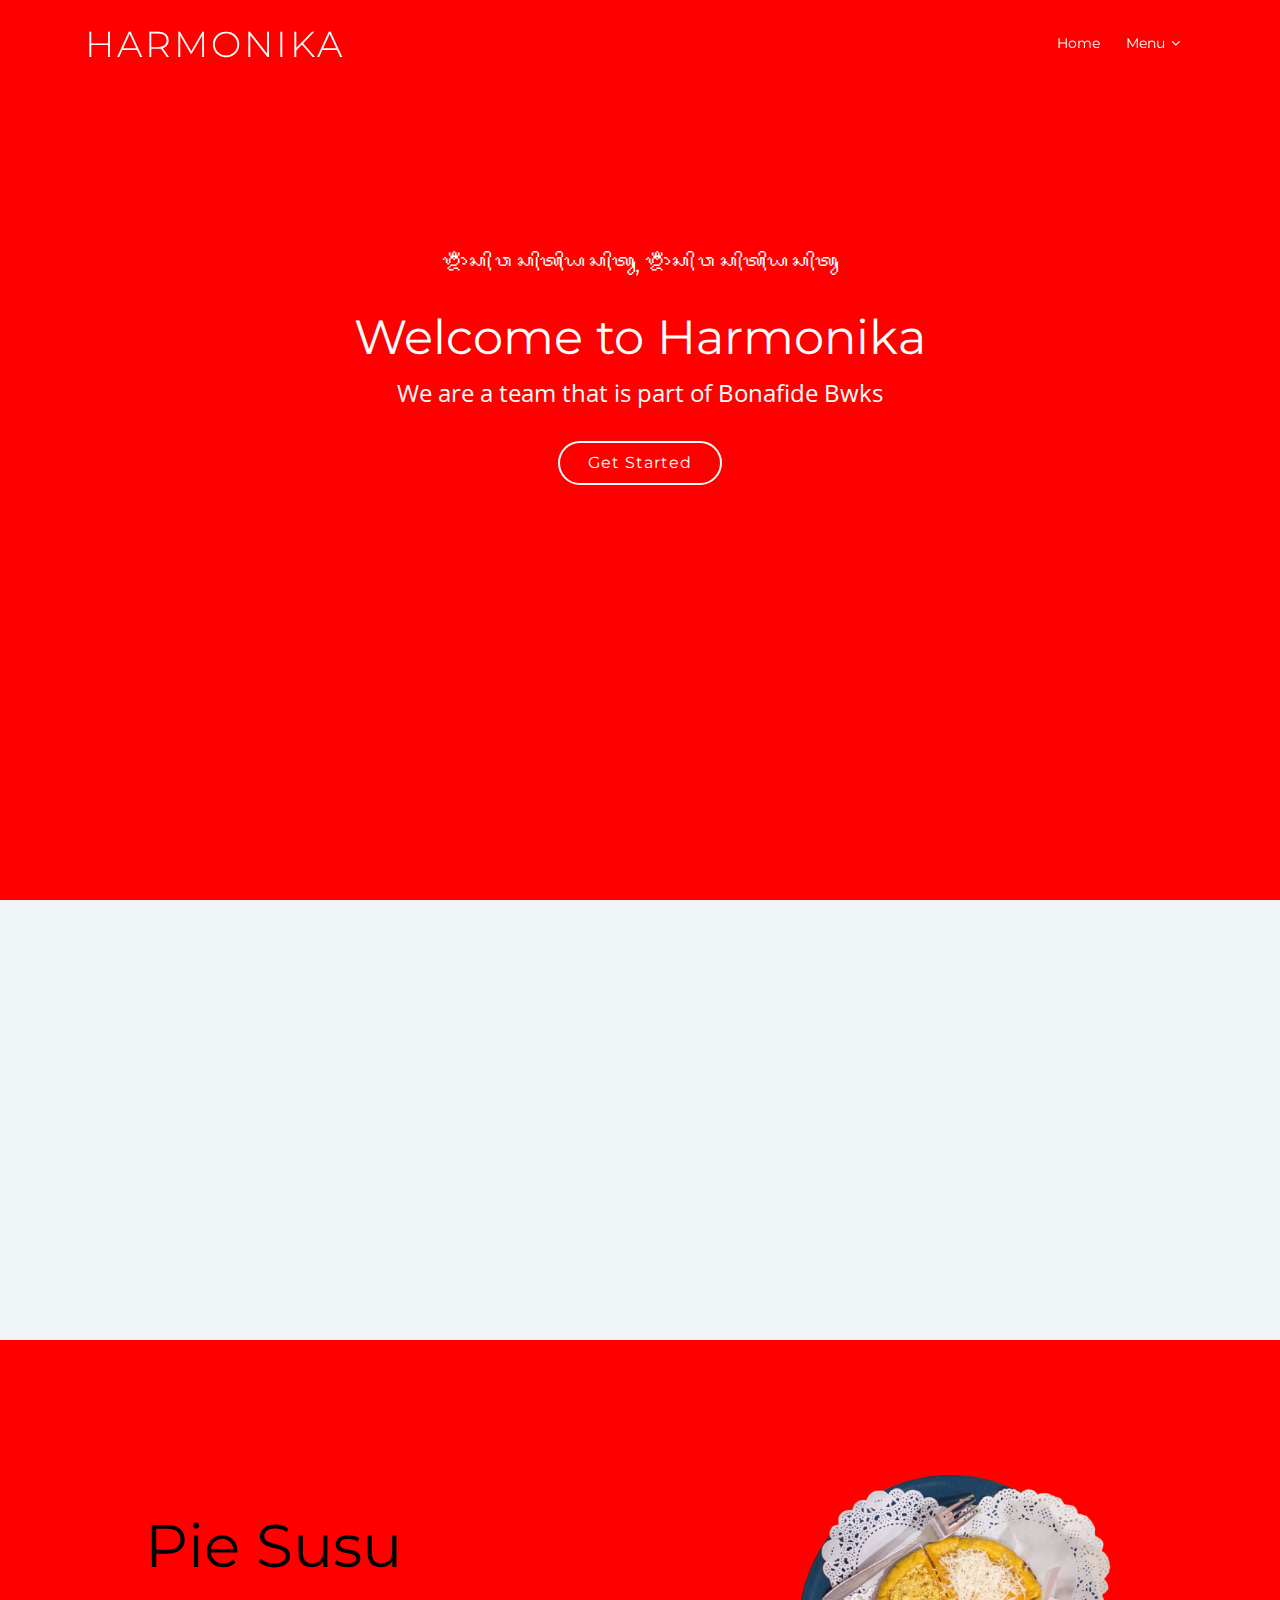
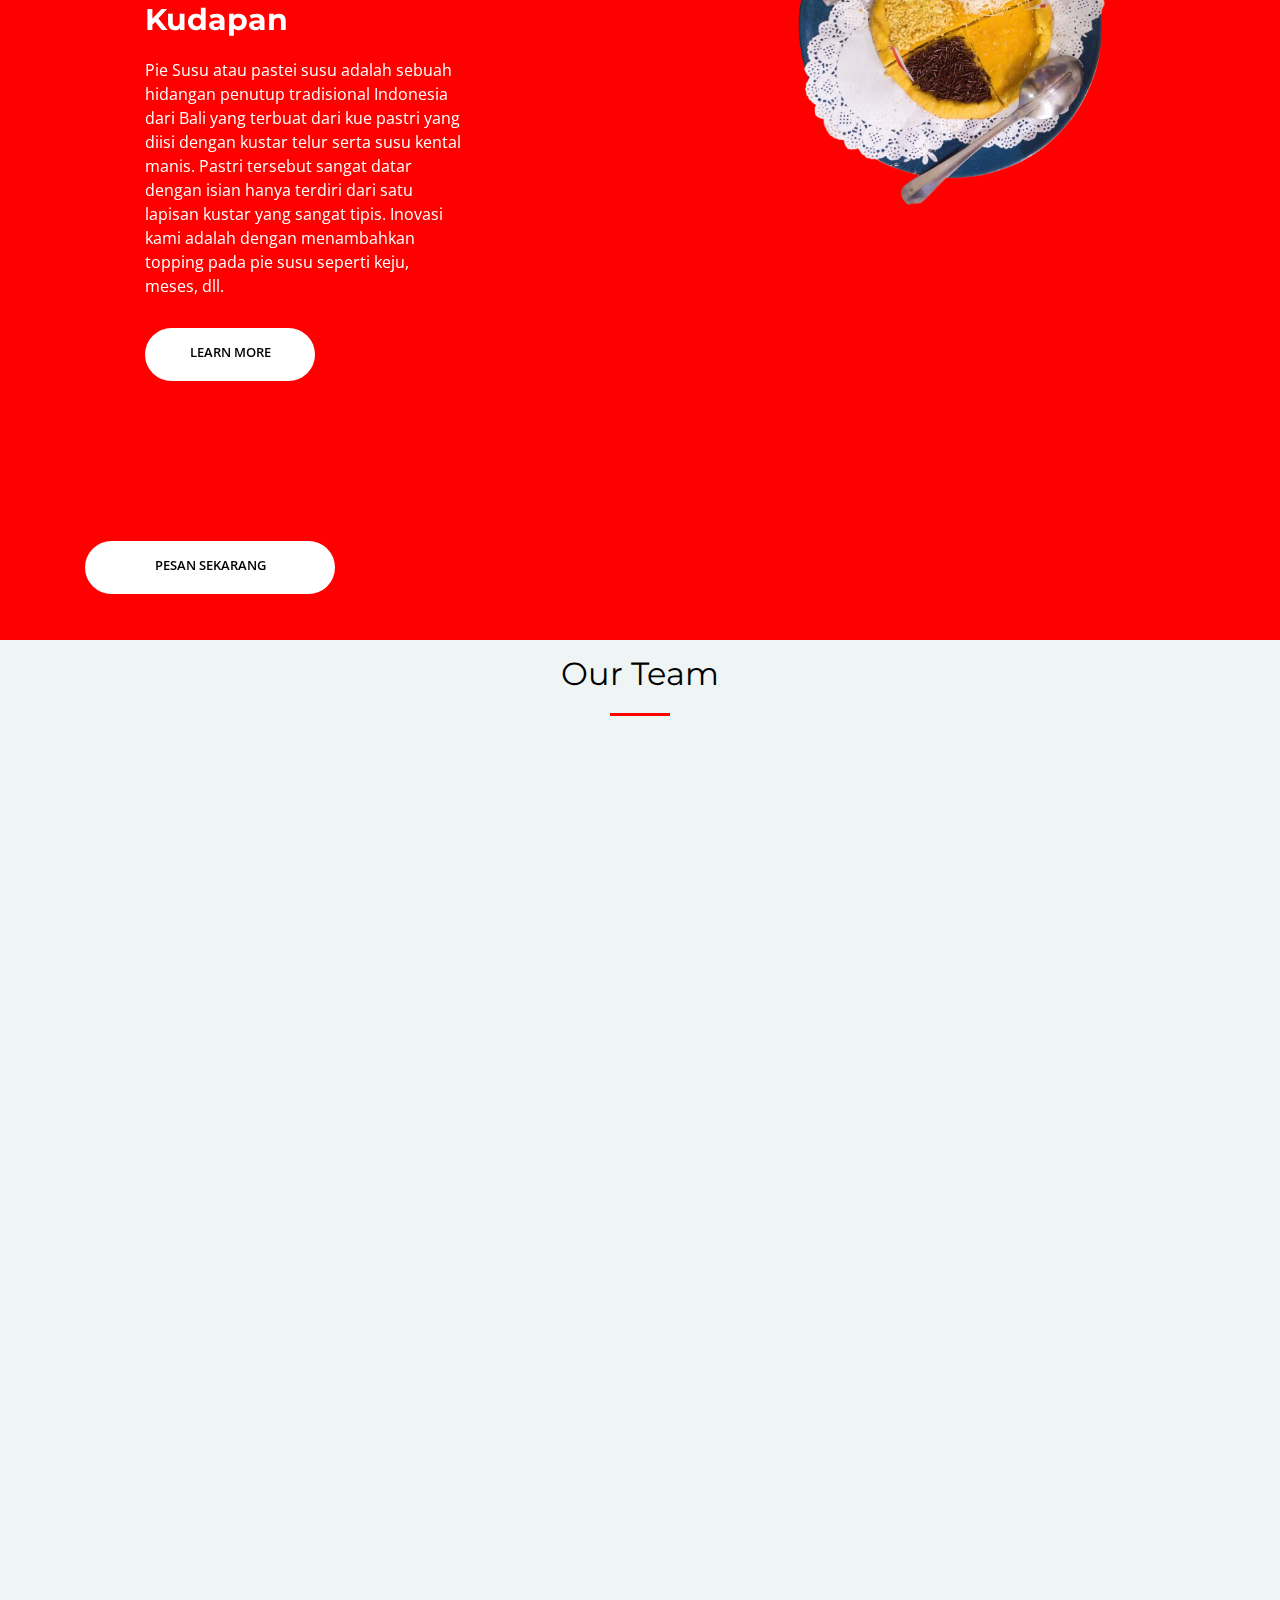
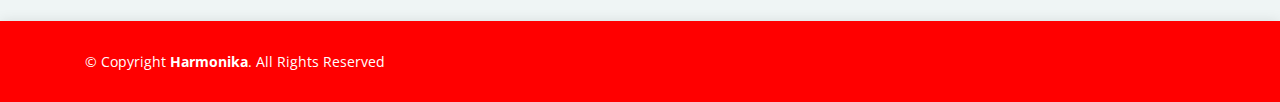
==== index.html @ f0f2d4b3 "Update index.html" ====
<!doctype html>
<html lang="en">
    <head>
        <meta charset="utf-8" />
        <title>Kel Harmonika</title>
        <meta content="width=device-width, initial-scale=1.0" name="viewport" />
        <meta content="" name="keywords" />
        <meta content="" name="description" />

        <!-- Favicons -->
        <link href="img/logo.png"  />
        <link href=""  />

        <!-- Google Fonts -->
        <link
            href="https://fonts.googleapis.com/css?family=Montserrat:300,400,500,700|Open+Sans:300,300i,400,400i,700,700i"
            rel="stylesheet"
        />

        <!-- Bootstrap CSS File -->
        <link href="lib/bootstrap/css/bootstrap.min.css" rel="stylesheet" />

        <!-- Libraries CSS Files -->
        <link
            href="lib/font-awesome/css/font-awesome.min.css"
            rel="stylesheet"
        />
        <link href="lib/ionicons/css/ionicons.min.css" rel="stylesheet" />
        <link href="lib/aos/aos.css" rel="stylesheet" />
        <link href="lib/magnific-popup/magnific-popup.css" rel="stylesheet" />

        <!-- Main Stylesheet File -->
        <link href="css/style.css" rel="stylesheet" />

        <!-- =======================================================
    Theme Name: Avilon
    Theme URL: https://bootstrapmade.com/avilon-bootstrap-landing-page-template/
    Author: BootstrapMade.com
    License: https://bootstrapmade.com/license/
  ======================================================= -->
    </head>

    <body>
        <!--==========================
    Header
  ============================-->
        <header id="header">
            <div class="container">
                <div id="logo" class="pull-left">
                    <h1><a href="index.html" class="scrollto">Harmonika</a></h1>
                    <!-- Uncomment below if you prefer to use an image logo -->
                    <!-- <a href="#intro"><img src="img/logo.png" alt="" title="" /></img></a> -->
                </div>

                <nav id="nav-menu-container">
                    <ul class="nav-menu">
                        <li class="menu-active"><a href="#intro">Home</a></li>
                        <!--<li><a href="#about">About Us</a></li>
          <li><a href="#features">Features</a></li>
          <li><a href="#pricing">Pricing</a></li>
          <li><a href="#team">Team</a></li>
          <li><a href="#gallery">Gallery</a></li>-->
                        <li class="menu-has-children">
                            <a href="">Menu</a>
                            <ul>
                                <li>
                                    <a href="sate-lilit.html">Sate Lilit</a>
                                </li>
                                <li>
                                    <a href="pisang-rai.html">Pie Susu</a>
                                </li>
                                <li>
                                    <a href="es-daluman.html">Es Daluman</a>
                                </li>
                            </ul>
                        </li>
                    </ul>
                </nav>
                <!--#nav-menu-container -->
            </div>
        </header>
        <!-- #header -->

        <!--==========================
    Intro Section
  ============================-->
        <section id="intro">
            <div class="intro-text">
                <h4>ᬒᬁᬲ᭄ᬯᬲ᭄ᬢ᭄ᬬᬲ᭄ᬢᬸ, ᬒᬁᬲ᭄ᬯᬲ᭄ᬢ᭄ᬬᬲ᭄ᬢᬸ</h4>
                <h2>Welcome to Harmonika</h2>
                <p>
                    We are a team that is part of Bonafide Bwks
                </p>
                <a href="#bali" class="btn-get-started scrollto">Get Started</a>
            </div>
        </section>
        <!-- #intro -->

        <main id="main">
            <!--==========================
      Product Advanced Featuress Section
    ============================-->
            <section id="advanced-features">
                <section id="bali">
                    <div class="features-row section-bg">
                        <div class="container">
                            <div class="row">
                                <div class="col-12">
                                    <img
                                        class="advanced-feature-img-right"
                                        src="img/bali.jpg"
                                        alt=""
                                        data-aos="fade-left"
                                    />
                                    <div data-aos="fade-left">
                                        <h2>Bali</h2>
                                        <p>
                                            Bali, sebuah provinsi di Indonesia,
                                            terletak di bagian barat Kepulauan
                                            Nusa Tenggara dengan ibu kota di
                                            Kota Denpasar. Dikenal sebagai salah
                                            satu tujuan pariwisata terbesar di
                                            Indonesia dan di dunia, Bali
                                            menawarkan keindahan alam yang luar
                                            biasa. Wilayahnya membentang
                                            sepanjang 153 kilometer dan selebar
                                            112 kilometer dengan panjang garis
                                            pantai sekitar 633,35 kilometer.
                                        </p>
                                        <p>
                                            Dikenal tidak hanya karena keindahan
                                            alamnya yang luar biasa, tetapi juga
                                            karena berbagai makanan dan minuman
                                            khas yang unik dan lezat. Makanan
                                            dan minuman di Bali tidak hanya
                                            menawarkan rasa yang kaya, tetapi
                                            juga memiliki kaitan yang kuat
                                            dengan budaya dan sejarah setempat.
                                        </p>
                                    </div>
                                </div>
                            </div>
                        </div>
                    </div>
                </section>
            </section>
            <!-- #advanced-features -->

            <div id="gambar" class="banner_section">
                <div class="container">
                    <div
                        id="main_slider"
                        class="carousel slide"
                        data-ride="carousel"
                    >
                        <div class="carousel-inner">
                            <div class="carousel-item active">
                                <div class="row">
                                    <div class="col-sm-12">
            <div class="pie-susu">
                <div class="banner">
                  <div class="banner_taital">
                    <h1 class="outstanding_text">
                        Pie Susu
                    </h1>
                    <h4 class="coffee_text">
                    Kudapan
                    </h4>
                    <p class="there_text">
                    Pie Susu atau pastei susu adalah sebuah hidangan penutup tradisional Indonesia dari Bali yang terbuat dari kue pastri yang diisi dengan kustar telur serta susu kental manis. Pastri tersebut sangat datar dengan isian hanya terdiri dari satu lapisan kustar yang sangat tipis. Inovasi kami adalah dengan menambahkan topping pada pie susu seperti keju, meses, dll.
                    </p>
                    <div class="learnmore_bt">
                    <a href="pisang-rai.html"
                    >Learn More</a>
                    </div>
                    </div>
                        <img src="img/pie-susu.png" />
                    
                    </div>
                <div class="pesan">
                    <a href="https://wa.me/+6282332832119"
                    >Pesan Sekarang</a>
            </div>
                                        
                                        </div>
                                    </div>
                                </div>
                            </div>
                        </div>
                    </div>
                </div>
            </div>

            <!--
            <div id="gambar" class="banner_section">
                <div class="container">
                    <div
                        id="main_slider"
                        class="carousel slide"
                        data-ride="carousel"
                    >
                        <div class="carousel-inner">
                            <div class="carousel-item active">
                                <div class="row">
                                    <div class="col-sm-12">
                                        <div class="banner">
                                            <div class="banner_taital">
                                                <h1 class="outstanding_text">
                                                    Es Daluman
                                                </h1>
                                                <h4 class="coffee_text">
                                                    Minuman
                                                </h4>
                                                <p class="there_text">
                                                    Es Daluman merupakan minuman yang berasal dari bali. Inovasi dari es daluman yang memuat unsur kebhinekaan adalah dengan mengganti isi cincau menjadi klepon berwarna merah dan putih.
                                                </p>
                                                <div class="learnmore_bt">
                                                    <a href="es-daluman.html"
                                                        >Learn More</a
                                                    >
                                                </div>
                                            </div>
                                            <img src="img/9.png" />
                                        </div>
                                    </div>
                                </div>
                            </div>
                            <div class="carousel-item">
                                <div class="row">
                                    <div class="col-sm-12">
                                        <div class="banner">
                                            <div class="banner_taital">
                                                <h1 class="outstanding_text">
                                                    Pie Susu
                                                </h1>
                                                <h4 class="coffee_text">
                                                    Kudapan
                                                </h4>
                                                <p class="there_text">
                                                    Pie Susu atau pastei susu adalah sebuah hidangan penutup tradisional Indonesia dari Bali yang terbuat dari kue pastri yang diisi dengan kustar telur serta susu kental manis. Pastri tersebut sangat datar dengan isian hanya terdiri dari satu lapisan kustar yang sangat tipis
                                                </p>
                                                <div class="learnmore_bt">
                                                    <a href="pisang-rai.html"
                                                        >Learn More</a
                                                    >
                                                </div>
                                            </div>
                                            <img src="img/pie-susu.png" />
                                        </div>
                                    </div>
                                </div>
                            </div>
                            <div class="carousel-item">
                                <div class="row">
                                    <div class="col-sm-12">
                                        <div class="banner">
                                            <div class="banner_taital">
                                                <h1 class="outstanding_text">
                                                    Sate Lilit
                                                </h1>
                                                <h4 class="coffee_text">
                                                    Makanan
                                                </h4>
                                                <p class="there_text">
                                                    Sate Lilit adalah sebuah varian sate asal Bali, terbuat dari daging babi, ikan, ayam, daging sapi, atau bahkan kura-kura yang dicincang, kemudian dicampur dengan parutan kelapa, santan, jeruk nipis, bawang merah, dan merica. Daging cincang yang telah berbumbu dilekatkan pada sebuah bambu atau tebu, kemudian dipanggang di atas arang
                                                </p>
                                                <div class="learnmore_bt">
                                                    <a href="sate-lilit.html"
                                                        >Learn More</a
                                                    >
                                                </div>
                                            </div>
                                            <img src="img/7.png" />
                                        </div>
                                    </div>
                                </div>
                            </div>
                        </div>
                        <a
                            class="carousel-control-prev"
                            href="#main_slider"
                            role="button"
                            data-slide="prev"
                        >
                            <i class="fa fa-angle-left"></i>
                        </a>
                        <a
                            class="carousel-control-next"
                            href="#main_slider"
                            role="button"
                            data-slide="next"
                        >
                            <i class="fa fa-angle-right"></i>
                        </a>
                    </div>
                </div>
            </div>-->

            
            

            <!--==========================
      More Features Section
    ============================
    <section id="more-features" class="section-bg">
      <div class="container">

        <div class="section-header">
          <h3 class="section-title">More Features</h3>
          <span class="section-divider"></span>
          <p class="section-description">Sed ut perspiciatis unde omnis iste natus error sit voluptatem accusantium doloremque</p>
        </div>

        <div class="row">

          <div class="col-lg-6">
            <div class="box" data-aos="fade-right">
              <div class="icon"><i class="ion-ios-stopwatch-outline"></i></div>
              <h4 class="title"><a href="">Lorem Ipsum</a></h4>
              <p class="description">Voluptatum deleniti atque corrupti quos dolores et quas molestias excepturi sint occaecati cupiditate non provident etiro rabeta lingo.</p>
            </div>
          </div>

          <div class="col-lg-6">
            <div class="box" data-aos="fade-left">
              <div class="icon"><i class="ion-ios-bookmarks-outline"></i></div>
              <h4 class="title"><a href="">Dolor Sitema</a></h4>
              <p class="description">Minim veniam, quis nostrud exercitation ullamco laboris nisi ut aliquip ex ea commodo consequat tarad limino ata nodera clas.</p>
            </div>
          </div>

          <div class="col-lg-6">
            <div class="box" data-aos="fade-right">
              <div class="icon"><i class="ion-ios-heart-outline"></i></div>
              <h4 class="title"><a href="">Sed ut perspiciatis</a></h4>
              <p class="description">Duis aute irure dolor in reprehenderit in voluptate velit esse cillum dolore eu fugiat nulla pariatur trinige zareta lobur trade.</p>
            </div>
          </div>

          <div class="col-lg-6">
            <div class="box" data-aos="fade-left">
              <div class="icon"><i class="ion-ios-analytics-outline"></i></div>
              <h4 class="title"><a href="">Magni Dolores</a></h4>
              <p class="description">Excepteur sint occaecat cupidatat non proident, sunt in culpa qui officia deserunt mollit anim id est laborum rideta zanox satirente madera</p>
            </div>
          </div>

        </div>
      </div>
    </section>#more-features -->

            <!--==========================
      Pricing Section
    ============================
    <section id="pricing" class="section-bg">
      <div class="container">

        <div class="section-header">
          <h3 class="section-title">Pricing</h3>
          <span class="section-divider"></span>
          <p class="section-description">Sed ut perspiciatis unde omnis iste natus error sit voluptatem accusantium doloremque</p>
        </div>

        <div class="row">

          <div class="col-lg-4 col-md-6">
            <div class="box" data-aos="fade-right">
              <h3>Free</h3>
              <h4><sup>$</sup>0<span> month</span></h4>
              <ul>
                <li><i class="ion-android-checkmark-circle"></i> Quam adipiscing vitae proin</li>
                <li><i class="ion-android-checkmark-circle"></i> Nec feugiat nisl pretium</li>
                <li><i class="ion-android-checkmark-circle"></i> Nulla at volutpat diam uteera</li>
                <li><i class="ion-android-checkmark-circle"></i> Pharetra massa massa ultricies</li>
                <li><i class="ion-android-checkmark-circle"></i> Massa ultricies mi quis hendrerit</li>
              </ul>
              <a href="#" class="get-started-btn">Get Started</a>
            </div>
          </div>

          <div class="col-lg-4 col-md-6">
            <div class="box featured" data-aos="fade-up">
              <h3>Business</h3>
              <h4><sup>$</sup>29<span> month</span></h4>
              <ul>
                <li><i class="ion-android-checkmark-circle"></i> Quam adipiscing vitae proin</li>
                <li><i class="ion-android-checkmark-circle"></i> Nec feugiat nisl pretium</li>
                <li><i class="ion-android-checkmark-circle"></i> Nulla at volutpat diam uteera</li>
                <li><i class="ion-android-checkmark-circle"></i> Pharetra massa massa ultricies</li>
                <li><i class="ion-android-checkmark-circle"></i> Massa ultricies mi quis hendrerit</li>
              </ul>
              <a href="#" class="get-started-btn">Get Started</a>
            </div>
          </div>

          <div class="col-lg-4 col-md-6">
            <div class="box" data-aos="fade-left">
              <h3>Developer</h3>
              <h4><sup>$</sup>49<span> month</span></h4>
              <ul>
                <li><i class="ion-android-checkmark-circle"></i> Quam adipiscing vitae proin</li>
                <li><i class="ion-android-checkmark-circle"></i> Nec feugiat nisl pretium</li>
                <li><i class="ion-android-checkmark-circle"></i> Nulla at volutpat diam uteera</li>
                <li><i class="ion-android-checkmark-circle"></i> Pharetra massa massa ultricies</li>
                <li><i class="ion-android-checkmark-circle"></i> Massa ultricies mi quis hendrerit</li>
              </ul>
              <a href="#" class="get-started-btn">Get Started</a>
            </div>
          </div>

        </div>
      </div>
    </section>#pricing -->

           

            <!--==========================
      Our Team Section
    ============================-->
            <section id="team" class="section-bg">
                <div class="container">
                    <div class="section-header">
                        <h3 class="section-title">Our Team</h3>
                        <span class="section-divider"></span>
                        <p class="section-description">
                        </p>
                    </div>
                    <div class="row" data-aos="fade-up">
                        <div class="col-lg-3 col-md-6">
                            <div class="member">
                                <div class="pic">
                                    <img src="img/team/bilal.jpg" alt="" />
                                </div>
                                <h4>Ahmad Bilal M</h4>
                                <span>Student</span>
                                <div class="social">
                                    <a href=""><i class="fa fa-twitter"></i></a>
                                    <a href=""
                                        ><i class="fa fa-facebook"></i
                                    ></a>
                                    <a href=""
                                        ><i class="fa fa-google-plus"></i
                                    ></a>
                                </div>
                            </div>
                        </div>

                        <div class="col-lg-3 col-md-6">
                            <div class="member">
                                <div class="pic">
                                    <img src="img/team/chaidar.jpg" alt="" />
                                </div>
                                <h4>Chaidar Akbar R</h4>
                                <span>Student</span>
                                <div class="social">
                                    <a href=""><i class="fa fa-twitter"></i></a>
                                    <a href=""
                                        ><i class="fa fa-facebook"></i
                                    ></a>
                                    <a href=""
                                        ><i class="fa fa-google-plus"></i
                                    ></a>
                                </div>
                            </div>
                        </div>

                        <div class="col-lg-3 col-md-6">
                            <div class="member">
                                <div class="pic">
                                    <img src="img/team/dzakwan.jpg" alt="" />
                                </div>
                                <h4>Dzakwan Ilmi NH</h4>
                                <span>Student</span>
                                <div class="social">
                                    <a href=""><i class="fa fa-twitter"></i></a>
                                    <a href=""
                                        ><i class="fa fa-facebook"></i
                                    ></a>
                                    <a href=""
                                        ><i class="fa fa-google-plus"></i
                                    ></a>
                                </div>
                            </div>
                        </div>

                        <div class="col-lg-3 col-md-6">
                            <div class="member">
                                <div class="pic">
                                    <img src="img/team/team-3.jpg" alt="" />
                                </div>
                                <h4>Muhammad Aditya P</h4>
                                <span>Student</span>
                                <div class="social">
                                    <a href=""><i class="fa fa-twitter"></i></a>
                                    <a href=""
                                        ><i class="fa fa-facebook"></i
                                    ></a>
                                    <a href=""
                                        ><i class="fa fa-google-plus"></i
                                    ></a>
                                </div>
                            </div>
                        </div>

                        <div class="col-lg-3 col-md-6">
                            <div class="member">
                                <div class="pic">
                                    <img src="img/team/nafi.jpg" alt="" />
                                </div>
                                <h4>Naufal Insan A</h4>
                                <span>Student</span>
                                <div class="social">
                                    <a href=""><i class="fa fa-twitter"></i></a>
                                    <a href=""
                                        ><i class="fa fa-facebook"></i
                                    ></a>
                                    <a href=""
                                        ><i class="fa fa-google-plus"></i
                                    ></a>
                                </div>
                            </div>
                        </div>

                        <div class="col-lg-3 col-md-6">
                            <div class="member">
                                <div class="pic">
                                    <img src="img/team/safa.jpg" alt="" />
                                </div>
                                <h4>Safa Naura C</h4>
                                <span>Student</span>
                                <div class="social">
                                    <a href=""><i class="fa fa-twitter"></i></a>
                                    <a href=""
                                        ><i class="fa fa-facebook"></i
                                    ></a>
                                    <a href=""
                                        ><i class="fa fa-google-plus"></i
                                    ></a>
                                </div>
                            </div>
                        </div>
                    </div>
                </div>
            </section>
            <!-- #team -->

            <!--==========================
      Gallery Section
    ============================
    <section id="gallery">
      <div class="container-fluid">
        <div class="section-header">
          <h3 class="section-title">Gallery</h3>
          <span class="section-divider"></span>
          <p class="section-description">Sed ut perspiciatis unde omnis iste natus error sit voluptatem accusantium doloremque</p>
        </div>

        <div class="row no-gutters">

          <div class="col-lg-4 col-md-6">
            <div class="gallery-item" data-aos="fade-up">
              <a href="img/gallery/gallery-1.jpg" class="gallery-popup">
                <img src="img/gallery/gallery-1.jpg" alt="">
              </a>
            </div>
          </div>

          <div class="col-lg-4 col-md-6">
            <div class="gallery-item" data-aos="fade-up">
              <a href="img/gallery/gallery-2.jpg" class="gallery-popup">
                <img src="img/gallery/gallery-2.jpg" alt="">
              </a>
            </div>
          </div>

          <div class="col-lg-4 col-md-6">
            <div class="gallery-item" data-aos="fade-up">
              <a href="img/gallery/gallery-3.jpg" class="gallery-popup">
                <img src="img/gallery/gallery-3.jpg" alt="">
              </a>
            </div>
          </div>

          <div class="col-lg-4 col-md-6">
            <div class="gallery-item" data-aos="fade-up">
              <a href="img/gallery/gallery-4.jpg" class="gallery-popup">
                <img src="img/gallery/gallery-4.jpg" alt="">
              </a>
            </div>
          </div>

          <div class="col-lg-4 col-md-6">
            <div class="gallery-item" data-aos="fade-up">
              <a href="img/gallery/gallery-5.jpg" class="gallery-popup">
                <img src="img/gallery/gallery-5.jpg" alt="">
              </a>
            </div>
          </div>

          <div class="col-lg-4 col-md-6">
            <div class="gallery-item" data-aos="fade-up">
              <a href="img/gallery/gallery-6.jpg" class="gallery-popup">
                <img src="img/gallery/gallery-6.jpg" alt="">
              </a>
            </div>
          </div>

        </div>

      </div> 
    </section>#gallery -->

            <!--==========================
      Contact Section
    ============================
    <section id="contact">
      <div class="container">
        <div class="row" data-aos="fade-up">

          <div class="col-lg-4 col-md-4">
            <div class="contact-about">
              <h3>Avilon</h3>
              <p>Cras fermentum odio eu feugiat. Justo eget magna fermentum iaculis eu non diam phasellus. Scelerisque felis imperdiet proin fermentum leo. Amet volutpat consequat mauris nunc congue.</p>
              <div class="social-links">
                <a href="#" class="twitter"><i class="fa fa-twitter"></i></a>
                <a href="#" class="facebook"><i class="fa fa-facebook"></i></a>
                <a href="#" class="instagram"><i class="fa fa-instagram"></i></a>
                <a href="#" class="google-plus"><i class="fa fa-google-plus"></i></a>
                <a href="#" class="linkedin"><i class="fa fa-linkedin"></i></a>
              </div>
            </div>
          </div>

          <div class="col-lg-3 col-md-4">
            <div class="info">
              <div>
                <i class="ion-ios-location-outline"></i>
                <p>A108 Adam Street<br>New York, NY 535022</p>
              </div>

              <div>
                <i class="ion-ios-email-outline"></i>
                <p>info@example.com</p>
              </div>

              <div>
                <i class="ion-ios-telephone-outline"></i>
                <p>+1 5589 55488 55s</p>
              </div>

            </div>
          </div>

          <div class="col-lg-5 col-md-8">
            <div class="form">
              <div id="sendmessage">Your message has been sent. Thank you!</div>
              <div id="errormessage"></div>
              <form action="" method="post" role="form" class="contactForm">
                <div class="form-row">
                  <div class="form-group col-lg-6">
                    <input type="text" name="name" class="form-control" id="name" placeholder="Your Name" data-rule="minlen:4" data-msg="Please enter at least 4 chars" />
                    <div class="validation"></div>
                  </div>
                  <div class="form-group col-lg-6">
                    <input type="email" class="form-control" name="email" id="email" placeholder="Your Email" data-rule="email" data-msg="Please enter a valid email" />
                    <div class="validation"></div>
                  </div>
                </div>
                <div class="form-group">
                  <input type="text" class="form-control" name="subject" id="subject" placeholder="Subject" data-rule="minlen:4" data-msg="Please enter at least 8 chars of subject" />
                  <div class="validation"></div>
                </div>
                <div class="form-group">
                  <textarea class="form-control" name="message" rows="5" data-rule="required" data-msg="Please write something for us" placeholder="Message"></textarea>
                  <div class="validation"></div>
                </div>
                <div class="text-center"><button type="submit" title="Send Message">Send Message</button></div>
              </form>
            </div>
          </div>

        </div>

      </div> 
    </section>#contact -->
        </main>

        <!--==========================
    Footer
  ============================-->
        <footer id="footer">
            <div class="container">
                <div class="row">
                    <div class="col-lg-6 text-lg-left text-center">
                        <div class="copyright">
                            &copy; Copyright <strong>Harmonika</strong>. All
                            Rights Reserved
                        </div>
                    </div>
                </div>
            </div>
        </footer>
        <!-- #footer -->

        <a href="#" class="back-to-top"><i class="fa fa-chevron-up"></i></a>

        <!-- JavaScript Libraries -->
        <script src="lib/jquery/jquery.min.js"></script>
        <script src="lib/jquery/jquery-migrate.min.js"></script>
        <script src="lib/bootstrap/js/bootstrap.bundle.min.js"></script>
        <script src="lib/easing/easing.min.js"></script>
        <script src="lib/aos/aos.js"></script>
        <script src="lib/superfish/hoverIntent.js"></script>
        <script src="lib/superfish/superfish.min.js"></script>
        <script src="lib/magnific-popup/magnific-popup.min.js"></script>

        <!-- Contact Form JavaScript File -->
        <script src="contactform/contactform.js"></script>

        <!-- Template Main Javascript File -->
        <script src="js/main.js"></script>
    </body>
</html>
---- css/style.css ----
/*
  Theme Name: Avilon
  Theme URL: https://bootstrapmade.com/avilon-bootstrap-landing-page-template/
  Author: BootstrapMade.com
  License: https://bootstrapmade.com/license/
*/
/*--------------------------------------------------------------
# General
--------------------------------------------------------------*/
body {
    background: #fff;
    color: #666666;
    font-family: "Open Sans", sans-serif;
    overflow-x: hidden;
}

a {
    color: red; /*#1dc8cd;*/
    transition: 0.5s;
}

a:hover,
a:active,
a:focus {
    color: red; /*#1dc9ce;*/
    outline: none;
    text-decoration: none;
}

p {
    padding: 0;
    margin: 0 0 30px 0;
}

h1,
h2,
h3,
h4,
h5,
h6 {
    font-family: "Montserrat", sans-serif;
    font-weight: 400;
    margin: 0 0 20px 0;
    padding: 0;
}

/* Back to top button */
.back-to-top {
    position: fixed;
    display: none;
    background: red; /*linear-gradient(45deg, #1de099, #1dc8cd);*/
    color: #fff;
    padding: 2px 20px 8px 20px;
    font-size: 16px;
    border-radius: 4px 4px 0 0;
    right: 15px;
    bottom: 0;
    transition: none;
}

.back-to-top:focus {
    background: red; /*linear-gradient(45deg, #1de099, #1dc8cd);*/
    color: #fff;
    outline: none;
}

.back-to-top:hover {
    background: red; /*#1dc8cd;*/
    color: #fff;
}

/*--------------------------------------------------------------
# Header
--------------------------------------------------------------*/
#header {
    padding: 30px 0;
    height: 72px;
    position: fixed;
    left: 0;
    top: 0;
    right: 0;
    transition: all 0.5s;
    z-index: 997;
}

#header #logo {
    float: left;
}

#header #logo h1 {
    font-size: 36px;
    margin: -4px 0 0 0;
    padding: 0;
    line-height: 1;
    display: inline-block;
    font-family: "Montserrat", sans-serif;
    font-weight: 300;
    letter-spacing: 3px;
    text-transform: uppercase;
}

#header #logo h1 a,
#header #logo h1 a:hover {
    color: #fff;
}

#header #logo img {
    padding: 0;
    margin: 0;
}

@media (max-width: 768px) {
    #header #logo h1 {
        font-size: 28px;
        margin-top: 0;
    }
    #header #logo img {
        max-height: 40px;
    }
}

#header.header-fixed {
    background: red; /*linear-gradient(45deg, #1de099, #1dc8cd)*/
    padding: 20px 0;
    height: 72px;
    transition: all 0.5s;
}

/*--------------------------------------------------------------
# Intro Section
--------------------------------------------------------------*/
#intro {
    width: 100%;
    height: 100vh;
    background: red;
    position: relative;
}

#intro .intro-text {
    padding-top: 250px; /*140px;*/
    text-align: center;
    vertical-align: top;
}

@media (max-height: 768px) {
    #intro .intro-text {
        padding-top: 250px;
    }
}

@media (max-width: 768px) {
    #intro .intro-text {
        padding-top: 180px;
    }
}

@media (max-width: 767px) {
    #intro .intro-text {
        padding-top: 150px;
    }
  #intro {
    height: 80vh;
    max-width: 768px;
  }
}

#intro h4 {
  color: #fff;
}

#intro h2 {
    margin: 30px 0 10px 0;
    padding: 0 15px;
    font-size: 48px;
    font-weight: 400;
    line-height: 56px;
    color: #fff;
}

@media (max-width: 768px) {
    #intro h2 {
        font-size: 28px;
        line-height: 36px;
    }
}

#intro p {
    color: #fff;
    margin-bottom: 20px;
    padding: 0 15px;
    font-size: 24px;
}

@media (max-width: 768px) {
    #intro p {
        font-size: 18px;
        line-height: 24px;
        margin-bottom: 20px;
    }
}

#intro .btn-get-started {
    font-family: "Montserrat", sans-serif;
    font-weight: 400;
    font-size: 16px;
    letter-spacing: 1px;
    display: inline-block;
    padding: 8px 28px;
    border-radius: 50px;
    transition: 0.5s;
    margin: 10px;
    border: 2px solid #fff;
    color: #fff;
}

#intro .btn-get-started:hover {
    color: red; /*#1dc8cd;*/
    background: #fff;
}

@media (max-height: 768px) {
}

@media (max-width: 767px) {
}

@media (max-width: 767px) and (max-height: 639px) {
}

/*--------------------------------------------------------------
# Navigation Menu
--------------------------------------------------------------*/
/* Nav Menu Essentials */
.nav-menu,
.nav-menu * {
    margin: 0;
    padding: 0;
    list-style: none;
}

.nav-menu ul {
    position: absolute;
    display: none;
    top: 100%;
    left: 0;
    z-index: 99;
}

.nav-menu li {
    position: relative;
    white-space: nowrap;
}

.nav-menu > li {
    float: left;
}

.nav-menu li:hover > ul,
.nav-menu li.sfHover > ul {
    display: block;
}

.nav-menu ul ul {
    top: 0;
    left: 100%;
}

.nav-menu ul li {
    min-width: 180px;
}

/* Nav Menu Arrows */
.sf-arrows .sf-with-ul {
    padding-right: 30px;
}

.sf-arrows .sf-with-ul:after {
    content: "\f107";
    position: absolute;
    right: 15px;
    font-family: FontAwesome;
    font-style: normal;
    font-weight: normal;
}

.sf-arrows ul .sf-with-ul:after {
    content: "\f105";
}

/* Nav Meu Container */
#nav-menu-container {
    float: right;
    margin: 0;
}

@media (max-width: 768px) {
    #nav-menu-container {
        display: none;
    }
}

/* Nav Meu Styling */
.nav-menu a  {
    padding: 0 8px 10px 8px;
    text-decoration: none;
    display: inline-block;
    color: #fff;
    font-family: "Montserrat", sans-serif;
    font-weight: 400;
    font-size: 14px;
    outline: none;
}

.nav-menu > li {
    margin-left: 10px;
}

.nav-menu ul {
    margin: 4px 0 0 0;
    padding: 10px;
    box-shadow: 0px 0px 30px rgba(127, 137, 161, 0.25);
    background: #fff;
}

.nav-menu ul li {
    transition: 0.3s;
}

.nav-menu ul li a {
    padding: 10px;
    color: #333;
    transition: 0.3s;
    display: block;
    font-size: 13px;
    text-transform: none;
}

.nav-menu ul li:hover > a {
    color: red; /*#1dc8cd;*/
}

.nav-menu ul ul {
    margin: 0;
}

/* Mobile Nav Toggle */
#mobile-nav-toggle {
    position: fixed;
    right: 0;
    top: 0;
    z-index: 999;
    margin: 20px 20px 0 0;
    border: 0;
    background: none;
    font-size: 24px;
    display: none;
    transition: all 0.4s;
    outline: none;
    cursor: pointer;
}

#mobile-nav-toggle i {
    color: #fff;
}

@media (max-width: 768px) {
    #mobile-nav-toggle {
        display: inline;
    }
}

/* Mobile Nav Styling */
#mobile-nav {
    position: fixed;
    top: 0;
    padding-top: 18px;
    bottom: 0;
    z-index: 998;
    background: rgba(52, 59, 64, 0.9);
    left: -260px;
    width: 260px;
    overflow-y: auto;
    transition: 0.4s;
}

#mobile-nav ul {
    padding: 0;
    margin: 0;
    list-style: none;
}

#mobile-nav ul li {
    position: relative;
}

#mobile-nav ul li a {
    color: #fff;
    font-size: 16px;
    overflow: hidden;
    padding: 10px 22px 10px 15px;
    position: relative;
    text-decoration: none;
    width: 100%;
    display: block;
    outline: none;
}

#mobile-nav ul li a:hover {
    color: #fff;
}

#mobile-nav ul li li {
    padding-left: 30px;
}

#mobile-nav ul .menu-has-children i {
    position: absolute;
    right: 0;
    z-index: 99;
    padding: 15px;
    cursor: pointer;
    color: #fff;
}

#mobile-nav ul .menu-has-children i.fa-chevron-up {
    color: red; /*#1dc8cd;*/
}

#mobile-nav ul .menu-item-active {
    color: red; /*#1dc8cd;*/
}

#mobile-body-overly {
    width: 100%;
    height: 100%;
    z-index: 997;
    top: 0;
    left: 0;
    position: fixed;
    background: rgba(52, 59, 64, 0.9);
    display: none;
}

/* Mobile Nav body classes */
body.mobile-nav-active {
    overflow: hidden;
}

body.mobile-nav-active #mobile-nav {
    left: 0;
}

body.mobile-nav-active #mobile-nav-toggle {
    color: #fff;
}

/*--------------------------------------------------------------
# Sections
--------------------------------------------------------------*/
/* Sections Header
--------------------------------*/
.section-header .section-title {
    font-size: 32px;
    color: black;
    text-align: center;
    font-weight: 400;
  padding-top: 25px;
}

.section-header .section-description {
    text-align: center;
    padding-bottom: 40px;
    color: #777;
    font-style: italic;
}

.section-header .section-divider {
    display: block;
    width: 60px;
    height: 3px;
    background: red; /*#1dc8cd;*/
    background: red; /*linear-gradient(0deg, #1dc8cd 0%, #55fabe 100%);*/
    margin: 0 auto;
    margin-bottom: 20px;
}

/* Section with background
--------------------------------*/
.section-bg {
    background: #eff5f5;
}

/* About Us Section
--------------------------------*/
#about {
    padding: 60px 0;
}

#about .about-img {
    height: 510px;
    overflow: hidden;
}

#about .about-img img {
    margin-left: -15px;
    max-width: 100%;
}

@media (max-width: 768px) {
    #about .about-img {
        height: auto;
    }
    #about .about-img img {
        margin-left: 0;
        padding-bottom: 30px;
    }
}

#about .content .h2 {
    color: #333;
    font-weight: 300;
    font-size: 24px;
}

#about .content h3 {
    color: #777;
    font-weight: 300;
    font-size: 18px;
    line-height: 26px;
    font-style: italic;
}

#about .content p {
    line-height: 26px;
}

#about .content p:last-child {
    margin-bottom: 0;
}

#about .content i {
    font-size: 20px;
    padding-right: 4px;
    color: red; /*#1dc8cd;*/
}

#about .content ul {
    list-style: none;
    padding: 0;
}

#about .content ul li {
    padding-bottom: 10px;
}

/* Product Featuress Section
--------------------------------*/
#features {
    background: #fff;
    padding: 60px 0 0 0;
}

#features .features-img {
    text-align: center;
    padding-top: 20px;
}

@media (min-width: 769px) {
    #features .features-img {
        padding-top: 120px;
        margin-top: -200px;
    }
}

#features .features-img img {
    max-width: 100%;
}

#features .box {
    margin-bottom: 15px;
    text-align: center;
}

#features .icon {
    margin-bottom: 10px;
}

#features .icon i {
    color: #666666;
    font-size: 40px;
    transition: 0.5s;
}

#features .icon i:before {
    background: red; /*#1dc8cd;*/
    background: linear-gradient(45deg, #1dc8cd 0%, #55fabe 100%);
    background-clip: border-box;
    -webkit-background-clip: text;
    -webkit-text-fill-color: transparent;
}

#features .title {
    font-weight: 300;
    margin-bottom: 15px;
    font-size: 22px;
}

#features .title a {
    color: #111;
}

#features .description {
    font-size: 14px;
    line-height: 24px;
    margin-bottom: 10px;
}

#features .section-description {
    padding-bottom: 10px;
}

/* Product Advanced Featuress Section
--------------------------------*/
#advanced-features .features-row {
    padding: 60px 0 30px 0;
}

#advanced-features h2 {
    font-size: 26px;
    font-weight: 700;
    color: #000;
}

#advanced-features h3 {
    font-size: 16px;
    line-height: 24px;
    font-weight: 400;
    font-style: italic;
    color: #999;
}

#advanced-features p {
    line-height: 24px;
    color: #777;
    margin-bottom: 30px;
}

#advanced-features i {
    color: #666666;
    font-size: 64px;
    transition: 0.5s;
    float: left;
    padding: 0 15px 0px 0;
    line-height: 1;
}

#advanced-features i:before {
    background: red; /*#1dc8cd;*/
    background: linear-gradient(45deg, #1dc8cd 0%, #55fabe 100%);
    background-clip: border-box;
    -webkit-background-clip: text;
    -webkit-text-fill-color: transparent;
}

#advanced-features .advanced-feature-img-right {
    max-width: 100%;
    width: 500px;
    height: 350px;
    float: right;
    padding: 0 0 30px 30px;
}

#advanced-features .advanced-feature-img-left {
    max-width: 100%;
    float: left;
    padding: 0 30px 30px 0;
}

@media (max-width: 768px) {
    #advanced-features .advanced-feature-img-right,
    #advanced-features .advanced-feature-img-left {
        max-width: 50%;
    }
}

@media (max-width: 767px) {
    #advanced-features .advanced-feature-img-right,
    #advanced-features .advanced-feature-img-left {
        max-width: 100%;
        float: none;
        padding: 0 0 30px 0;
    }
}

/* More Features Section
--------------------------------*/
#more-features {
    padding: 60px 0 60px 0;
}

#more-features .box {
    padding: 40px;
    margin-bottom: 30px;
    box-shadow: 0px 0px 30px rgba(73, 78, 92, 0.15);
    background: #fff;
    transition: 0.4s;
}

#more-features .icon {
    float: left;
}

#more-features .icon i {
    color: #666666;
    font-size: 80px;
    transition: 0.5s;
    line-height: 0;
}

#more-features .icon i:before {
    background: #1dc8cd;
    background: linear-gradient(45deg, #1dc8cd 0%, #55fabe 100%);
    background-clip: border-box;
    -webkit-background-clip: text;
    -webkit-text-fill-color: transparent;
}

#more-features h4 {
    margin-left: 100px;
    font-weight: 700;
    margin-bottom: 15px;
    font-size: 18px;
}

#more-features h4 a {
    color: #111;
}

#more-features p {
    font-size: 14px;
    margin-left: 100px;
    margin-bottom: 0;
    line-height: 24px;
}

@media (max-width: 767px) {
    #more-features .box {
        margin-bottom: 20px;
    }
    #more-features .icon {
        float: none;
        text-align: center;
        padding-bottom: 15px;
    }
    #more-features h4,
    #more-features p {
        margin-left: 0;
        text-align: center;
    }
}

/* Clients Section
--------------------------------*/
#clients {
    padding: 30px 0;
    background: #fff;
}

#clients img {
    max-width: 100%;
    opacity: 0.5;
    transition: 0.3s;
    padding: 15px 0;
}

#clients img:hover {
    opacity: 1;
}

/* Pricing Section
--------------------------------*/
#pricing {
    padding: 60px 0 60px 0;
}

#pricing .box {
    padding: 40px;
    margin-bottom: 30px;
    box-shadow: 0px 0px 30px rgba(73, 78, 92, 0.15);
    background: #fff;
    text-align: center;
}

#pricing h3 {
    font-weight: 400;
    margin-bottom: 15px;
    font-size: 28px;
}

#pricing h4 {
    font-size: 46px;
    color: #1dc8cd;
    font-weight: 300;
}

#pricing h4 sup {
    font-size: 20px;
    top: -20px;
}

#pricing h4 span {
    color: #bababa;
    font-size: 20px;
}

#pricing ul {
    padding: 0;
    list-style: none;
    color: #999;
    text-align: left;
    line-height: 20px;
}

#pricing ul li {
    padding-bottom: 12px;
}

#pricing ul i {
    color: #1dc8cd;
    font-size: 18px;
    padding-right: 4px;
}

#pricing .get-started-btn {
    background: #515e61;
    display: inline-block;
    padding: 6px 30px;
    border-radius: 20px;
    color: #fff;
    transition: none;
    font-size: 14px;
    font-weight: 400;
    font-family: "Montserrat", sans-serif;
}

#pricing .featured {
    border: 2px solid #1dc8cd;
}

#pricing .featured .get-started-btn {
    background: linear-gradient(45deg, #1de099, #1dc8cd);
}

/* Frequently Asked Questions Section
--------------------------------*/
#faq {
    padding: 60px 0;
}

#faq #faq-list {
    padding: 0;
    list-style: none;
}

#faq #faq-list li {
    border-bottom: 1px solid #ddd;
}

#faq #faq-list a {
    padding: 18px 0;
    display: block;
    position: relative;
    font-family: "Montserrat", sans-serif;
    font-size: 22px;
    line-height: 1;
    font-weight: 300;
    padding-right: 20px;
}

#faq #faq-list i {
    font-size: 24px;
    position: absolute;
    right: 0;
    top: 16px;
}

#faq #faq-list p {
    margin-bottom: 20px;
}

@media (max-width: 768px) {
    #faq #faq-list a {
        font-size: 18px;
    }
    #faq #faq-list i {
        top: 13px;
    }
}

#faq #faq-list a.collapse {
    color: #1dc8cd;
}

#faq #faq-list a.collapsed {
    color: #000;
}

#faq #faq-list a.collapsed i::before {
    content: "\f2c7" !important;
}

/* Our Team Section
--------------------------------*/
#team {
    padding: 60px 0;
}

#team .member {
    text-align: center;
    margin-bottom: 20px;
}

#team .member .pic {
    margin-bottom: 15px;
    overflow: hidden;
    height: 260px;
}

#team .member .pic img {
    max-width: 100%;
}

#team .member h4 {
    font-weight: 700;
    margin-bottom: 2px;
    font-size: 18px;
}

#team .member span {
    font-style: italic;
    display: block;
    font-size: 13px;
}

#team .member .social {
    margin-top: 15px;
}

#team .member .social a {
    color: #b3b3b3;
}

#team .member .social a:hover {
    color: red; /*#1dc8cd;*/
}

#team .member .social i {
    font-size: 18px;
    margin: 0 2px;
}

/* Gallery Section
--------------------------------*/
#gallery {
    background: #fff;
    padding: 60px 0 0 0;
}

#gallery .container-fluid {
    padding: 0px;
}

#gallery .gallery-overlay {
    position: absolute;
    top: 0;
    right: 0;
    bottom: 0;
    left: 0;
    width: 100%;
    height: 100%;
    opacity: 1;
    -webkit-transition: all ease-in-out 0.4s;
    transition: all ease-in-out 0.4s;
}

#gallery .gallery-item {
    overflow: hidden;
    position: relative;
    padding: 0;
    vertical-align: middle;
    text-align: center;
}

#gallery .gallery-item img {
    -webkit-transition: all ease-in-out 0.4s;
    transition: all ease-in-out 0.4s;
    width: 100%;
}

#gallery .gallery-item:hover img {
    -webkit-transform: scale(1.1);
    transform: scale(1.1);
}

#gallery .gallery-item:hover .gallery-overlay {
    opacity: 1;
    background: rgba(0, 0, 0, 0.7);
}

/* Contact Section
--------------------------------*/
#contact {
    box-shadow: 0px 0px 12px 0px rgba(0, 0, 0, 0.1);
    padding: 60px 0;
}

#contact .contact-about h3 {
    font-size: 36px;
    margin: 0 0 10px 0;
    padding: 0;
    line-height: 1;
    font-family: "Montserrat", sans-serif;
    font-weight: 300;
    letter-spacing: 3px;
    text-transform: uppercase;
    color: #1dc8cd;
}

#contact .contact-about p {
    font-size: 14px;
    line-height: 24px;
    font-family: "Montserrat", sans-serif;
    color: #888;
}

#contact .social-links {
    padding-bottom: 20px;
}

#contact .social-links a {
    font-size: 18px;
    display: inline-block;
    background: #fff;
    color: #1dc8cd;
    line-height: 1;
    padding: 8px 0;
    margin-right: 4px;
    border-radius: 50%;
    text-align: center;
    width: 36px;
    height: 36px;
    transition: 0.3s;
    border: 1px solid #1dc8cd;
}

#contact .social-links a:hover {
    background: #1dc8cd;
    color: #fff;
}

#contact .info {
    color: #333333;
}

#contact .info i {
    font-size: 32px;
    color: #1dc8cd;
    float: left;
    line-height: 1;
}

#contact .info p {
    padding: 0 0 10px 42px;
    line-height: 28px;
    font-size: 14px;
}

#contact .form #sendmessage {
    color: #1dc8cd;
    border: 1px solid #1dc8cd;
    display: none;
    text-align: center;
    padding: 15px;
    font-weight: 600;
    margin-bottom: 15px;
}

#contact .form #errormessage {
    color: red;
    display: none;
    border: 1px solid red;
    text-align: center;
    padding: 15px;
    font-weight: 600;
    margin-bottom: 15px;
}

#contact .form #sendmessage.show,
#contact .form #errormessage.show,
#contact .form .show {
    display: block;
}

#contact .form .validation {
    color: red;
    display: none;
    margin: 0 0 20px;
    font-weight: 400;
    font-size: 13px;
}

#contact .form input,
#contact .form textarea {
    border-radius: 0;
    box-shadow: none;
    font-size: 14px;
}

#contact .form button[type="submit"] {
    background: red; /*linear-gradient(45deg, #1de099, #1dc8cd)*/
    border: 0;
    border-radius: 20px;
    padding: 8px 30px;
    color: #fff;
}

#contact .form button[type="submit"]:hover {
    cursor: pointer;
}

/*--------------------------------------------------------------
# Footer
--------------------------------------------------------------*/
#footer {
    background-color: red;
    box-shadow: 0px 0px 12px 0px rgba(0, 0, 0, 0.1);
    padding: 30px 0;
    color: white;
    font-size: 14px;
}

.advanced-feature-img-right {
    max-width: 100%;
    width: 500px;
    height: 350px;
}

.jarak {
    background-color: red;
    height: 100px;
    width: auto;
    margin-bottom: 20px;
}

.jejer {
    display: flex;
}

@media (max-width: 768px) {
    .jejer {
        display: block;
    }
}
/* banner section start */

.banner_section {
    width: 100%;
    float: left;
    background-color: red;
    height: 100vh;
    background-size: 100%;
    padding: 10px 0px 25px 0px;
    background-repeat: no-repeat;
    margin-bottom: 15px;
}

.banner {
    display: flex;
    flex-direction: row;
    background-color: red;
    padding: 60px;
}

.banner img {
    width: 400px;
    height: 400px;
    padding-top: 40px;
}

.banner_taital {
    width: 100%;
    float: left;
    padding: 100px 0px;
}

.outstanding_text {
    width: 100%;
    float: left;
    font-size: 60px;
    color: black;
    padding-bottom: 0px;
}

.coffee_text {
    width: 100%;
    float: left;
    font-size: 30px;
    color: white;
    font-weight: bold;
    padding-bottom: 0px;
}

.there_text {
    width: 50%;
    float: left;
    font-size: 16px;
    color: #fff;
    margin: 0px;
    padding-bottom: 30px;
}

.learnmore_bt {
    width: 170px;
}

.learnmore_bt a {
    width: 100%;
    float: left;
    padding-right: 0;
    background-color: white; /*#252525;*/
    color: black;
    text-align: center;
    margin-right: 12px;
    height: 53px;
    padding: 15px 40px;
    font-size: 13px;
    text-transform: uppercase;
    font-weight: 600;
    border-radius: 50px;
}

.learnmore_bt a:hover {
    background-color: #f76d37;
    color: #fff;
}

#main_slider a.carousel-control-next {
    left: 0px;
    right: -60px;
    top: 440px;
}

#main_slider a.carousel-control-prev {
    left: -60px;
    right: 0px;
    top: 440px;
}

#main_slider .carousel-control-next,
#main_slider .carousel-control-prev {
    width: 45px;
    height: 45px;
    background: red;
    opacity: 1;
    font-size: 30px;
    color: white;
    margin: 0 auto;
    z-index: 1;
    margin: 0 auto;
    text-align: center;
}

#main_slider .carousel-control-next:focus,
#main_slider .carousel-control-next:hover,
#main_slider .carousel-control-prev:focus,
#main_slider .carousel-control-prev:hover {
    color: red;
    background-color: white; /*#f76d37;*/
}

.pesan {
    width: 250px;
}

.pesan a {
    width: 100%;
    float: left;
    padding-right: 0;
    background-color: white; /*#252525;*/
    color: black;
    text-align: center;
    margin-right: 12px;
    height: 53px;
    padding: 15px 40px;
    font-size: 13px;
    text-transform: uppercase;
    font-weight: 600;
    border-radius: 50px;
}

.pesan a:hover {
    background-color: #f76d37;
    color: #fff;
}

@media (max-width: 768px) {
    .banner {
        flex-direction: column-reverse;
        padding: 25px;
    }
    .banner_section {
        height: 150vh;
    }
    .there_text {
        width: 100%;
    }
    .banner img {
        height: 375px;
        width: 375px;
        padding-top: 0;
    }
}

/* banner section end */

/* Menu*/

.salad_5 ul {
    padding: 0;
    margin: 0;
    padding-top: 10px;
}
.salad_5 ul li {
    display: inline-block;
    margin-left: 5px;
}

.salad_5 h3 {
    padding-top: 20px;
    padding-bottom: 10px;
    font-weight: 700;
    line-height: 1.3;
    letter-spacing: 0.04rem;
    margin: 0 0 1rem;
    font-size: 30px;
    color: red;
}
.salad_5 h4 {
    padding-bottom: 10px;
    font-weight: 700;
    line-height: 1.3;
    letter-spacing: 0.04rem;
    margin: 0 0 1rem;
}
.salad_5 .salad_6 {
    padding: 0;
    margin: 0;
    text-align: left;
    padding-bottom: 10px;
}
.salad_5 .salad_6 li {
    display: block;
    font-size: 18px;
}
.salad_6 .small_1 {
    font-weight: 700;
    padding-right: 10px;
}
.salad_5 p {
    display: block;
    font-size: 20px;
}
.salad_5 h5 {
    border-bottom: 1px solid #eee;
    padding-bottom: 40px;
}
.salad_5 h5 a {
    display: block;
    font-size: 18px;
    font-weight: 500;
    text-decoration: none;
}
.salad_5 h2 {
    font-size: 15px;
}
.salad_5 .span3 {
    width: 60%;
    border-radius: 3px;
    height: 45px;
    border: 1px solid #ddd;
}
.salad_5 .span4 {
    width: 100%;
    border-radius: 3px;
    height: 95px;
    border: 1px solid #ddd;
}
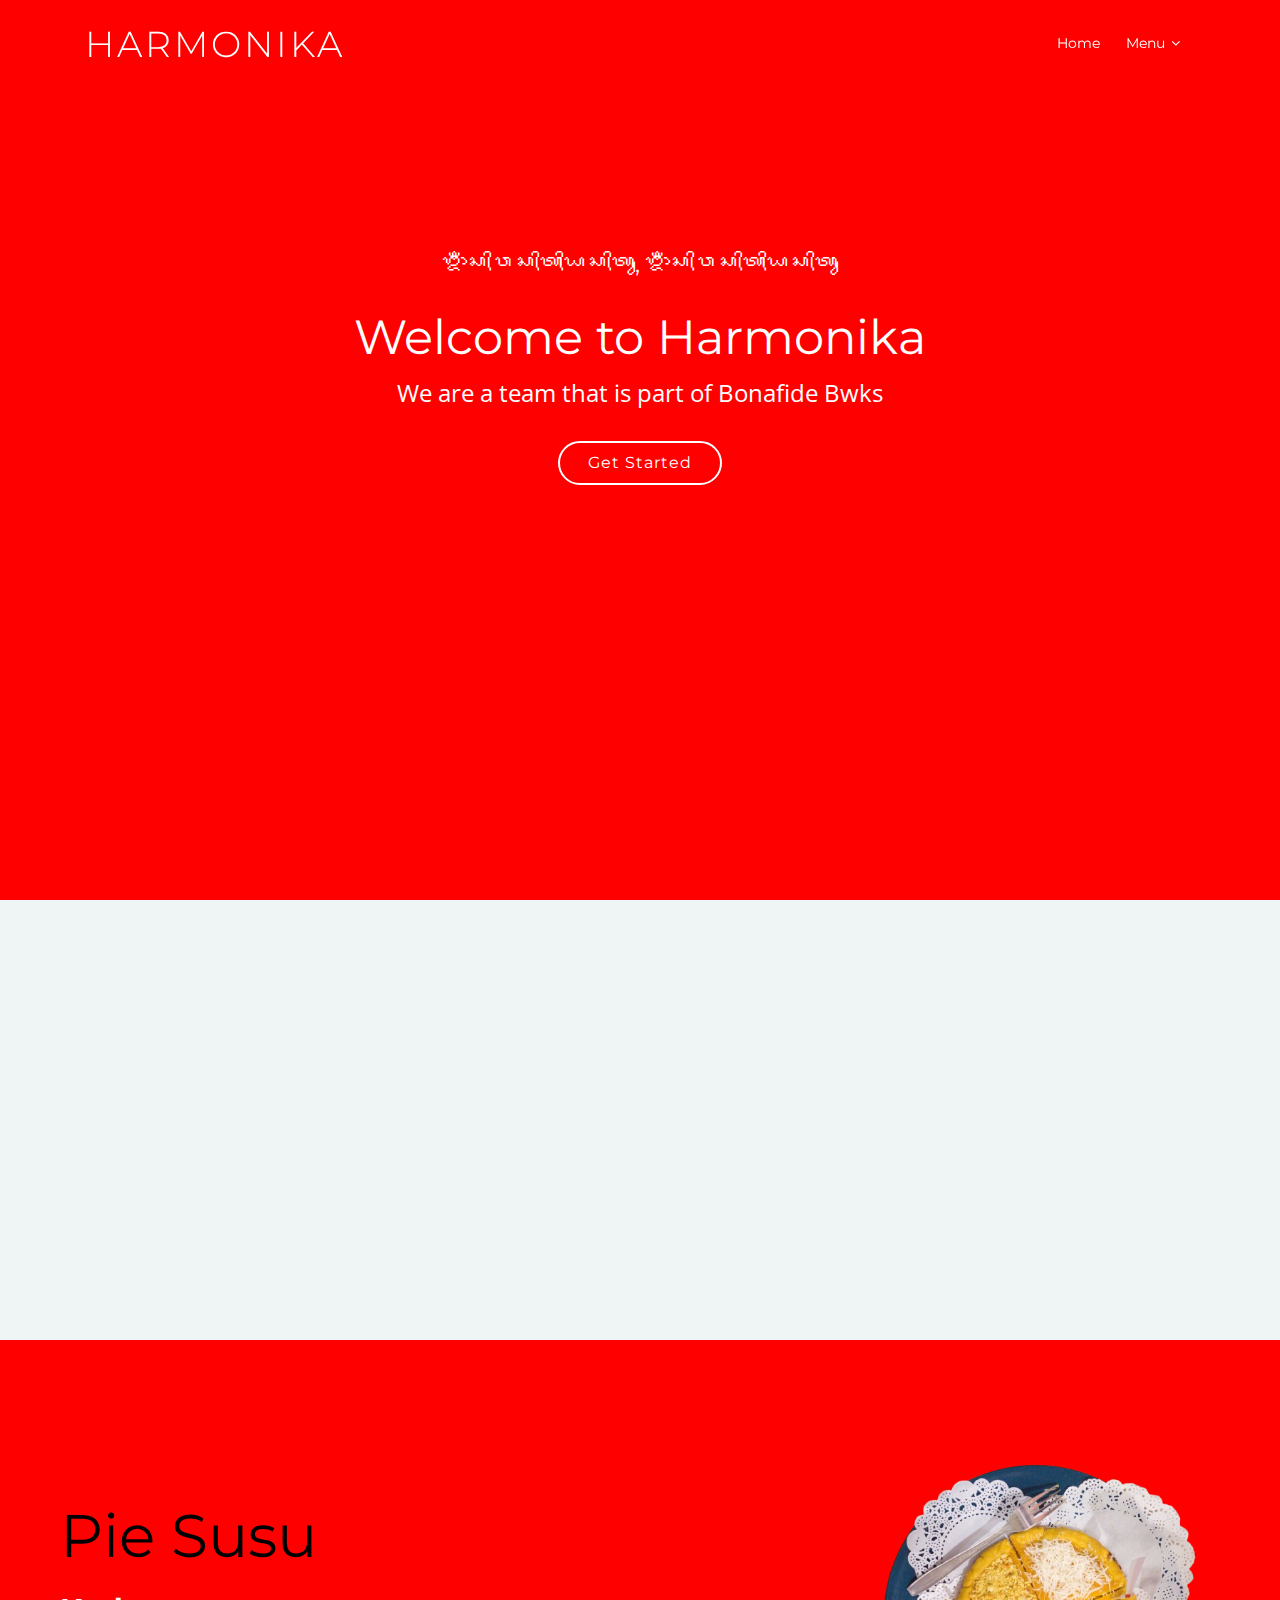
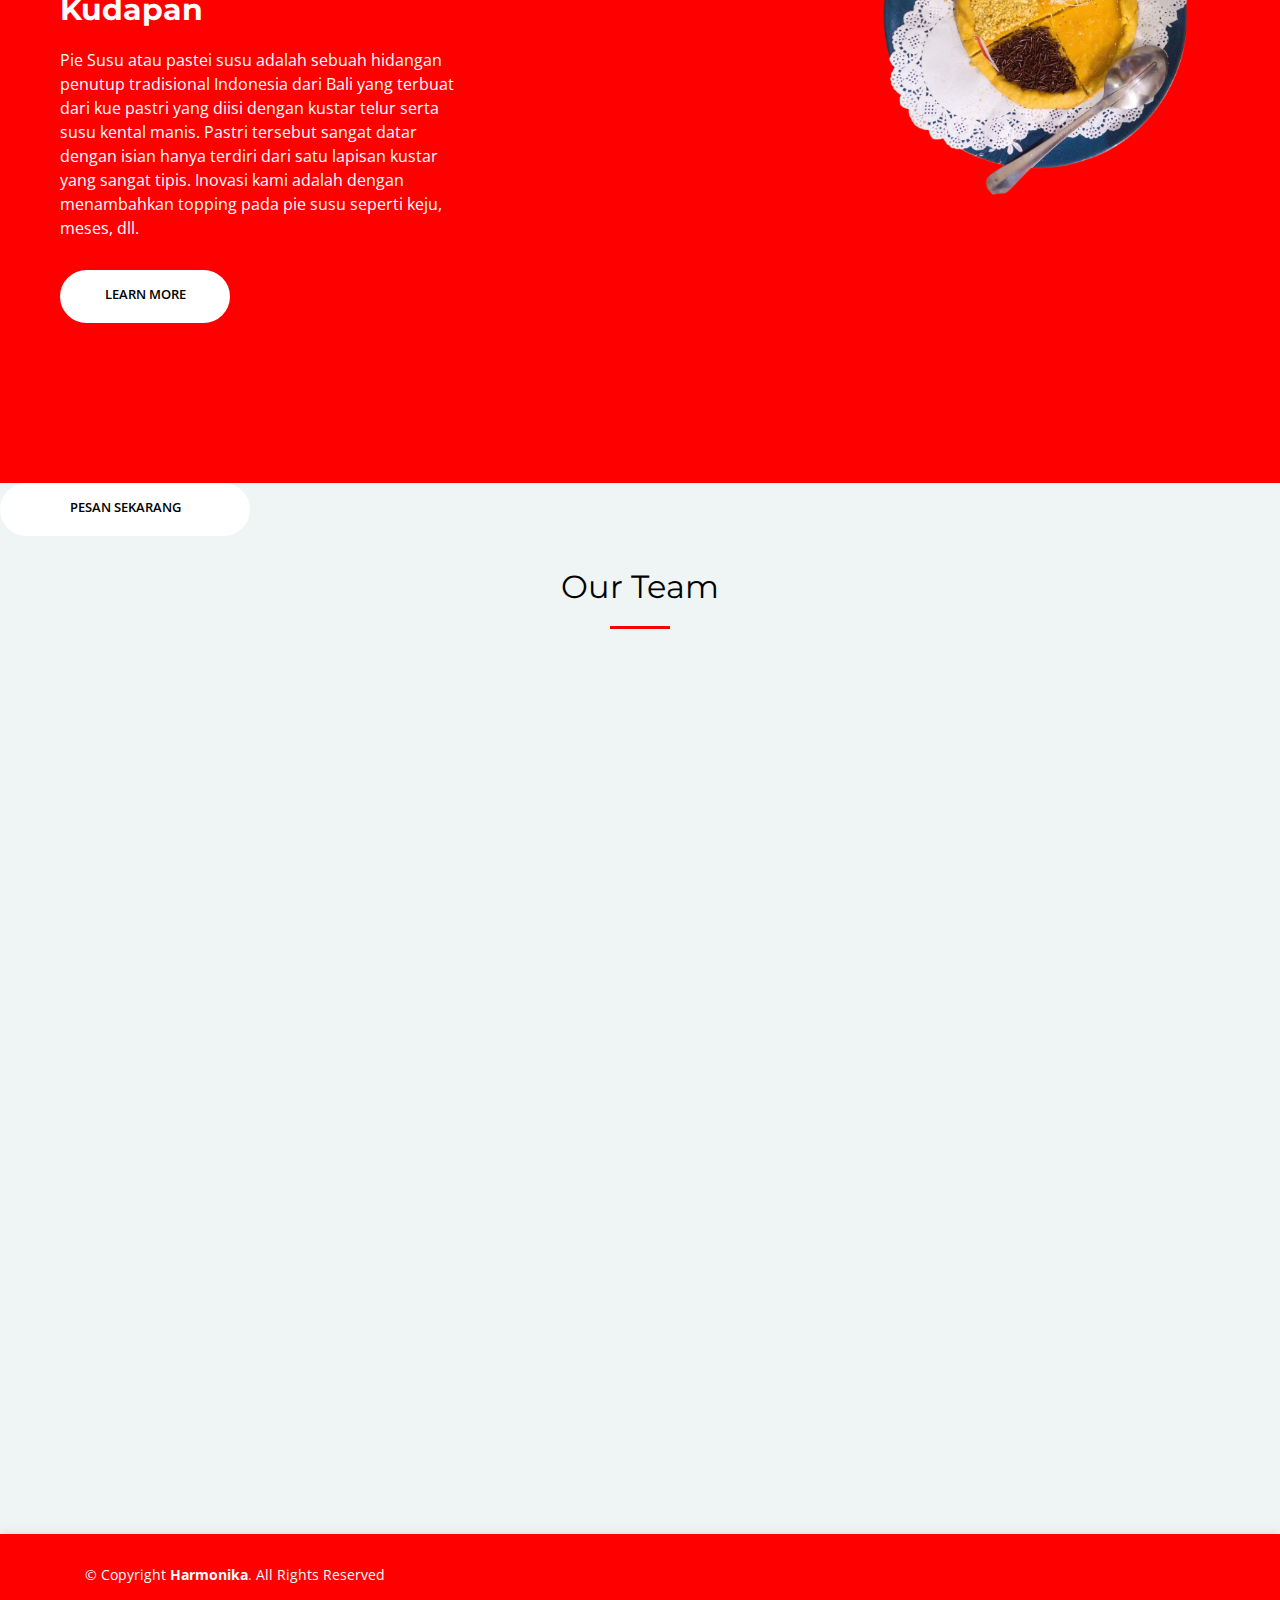
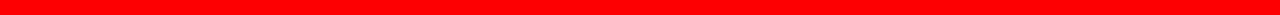
==== commit 02a12a0e: "Update index.html" ====
--- a/index.html
+++ b/index.html
@@ -146,17 +146,7 @@
             </section>
             <!-- #advanced-features -->
 
-            <div id="gambar" class="banner_section">
-                <div class="container">
-                    <div
-                        id="main_slider"
-                        class="carousel slide"
-                        data-ride="carousel"
-                    >
-                        <div class="carousel-inner">
-                            <div class="carousel-item active">
-                                <div class="row">
-                                    <div class="col-sm-12">
+            
             <div class="pie-susu">
                 <div class="banner">
                   <div class="banner_taital">
@@ -182,14 +172,7 @@
                     >Pesan Sekarang</a>
             </div>
                                         
-                                        </div>
-                                    </div>
-                                </div>
-                            </div>
-                        </div>
-                    </div>
-                </div>
-            </div>
+                                        
 
             <!--
             <div id="gambar" class="banner_section">
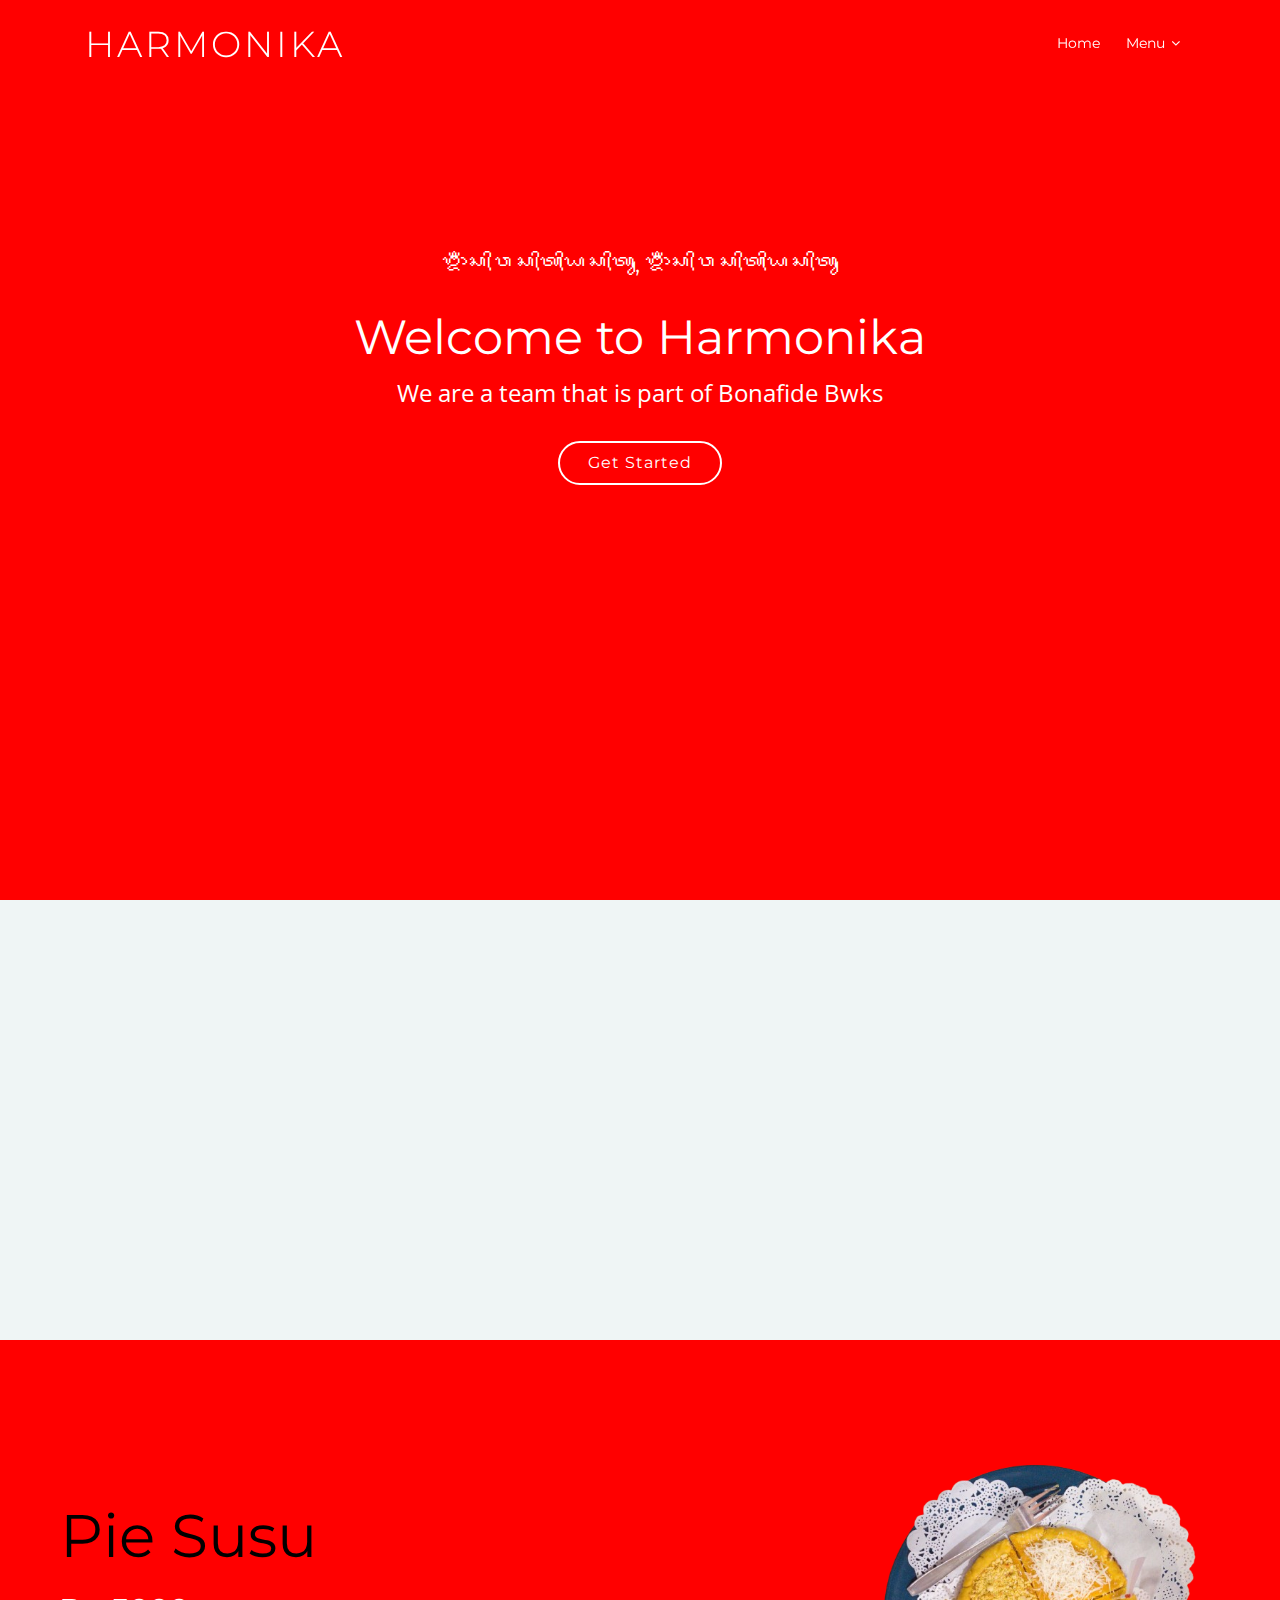
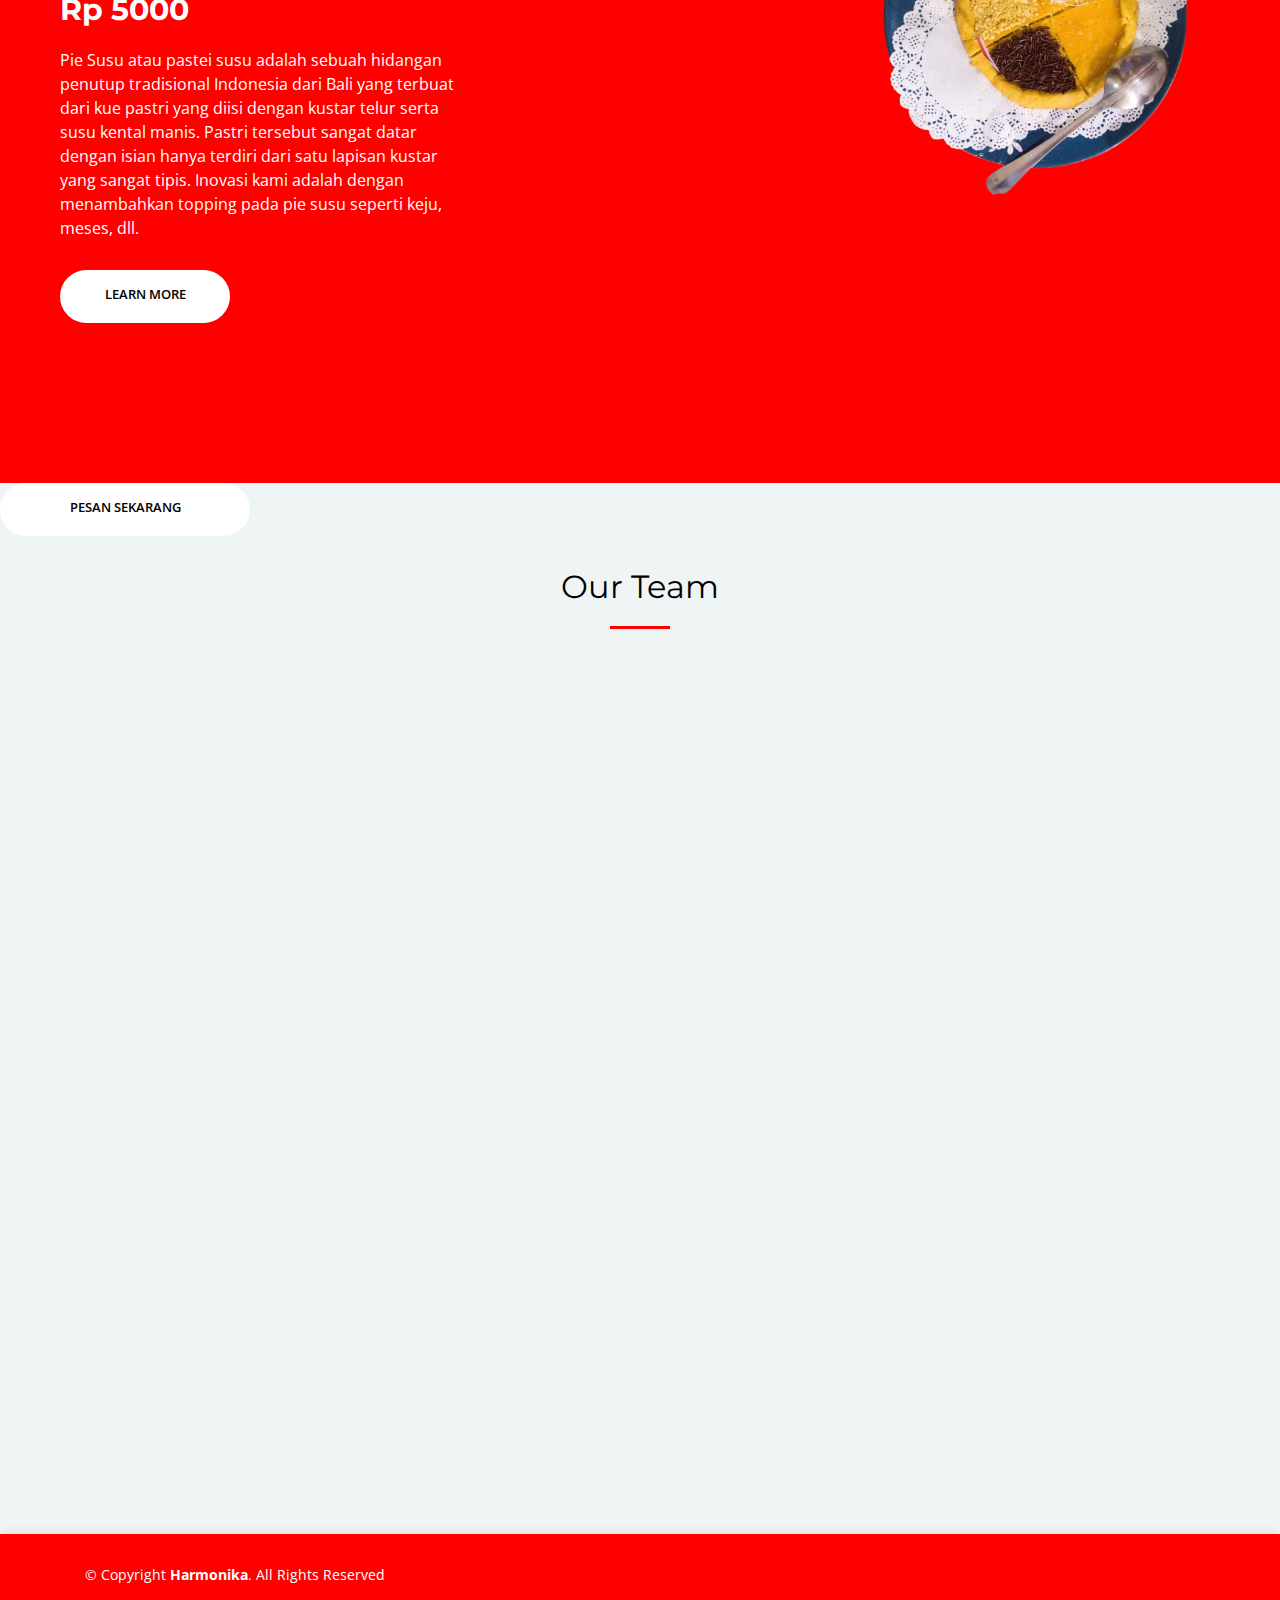
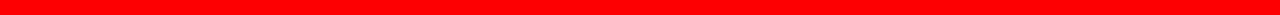
==== commit b79293ec: "Update index.html" ====
--- a/index.html
+++ b/index.html
@@ -147,6 +147,7 @@
             <!-- #advanced-features -->
 
             
+            <div class="kotak-merah>
             <div class="pie-susu">
                 <div class="banner">
                   <div class="banner_taital">
@@ -154,7 +155,7 @@
                         Pie Susu
                     </h1>
                     <h4 class="coffee_text">
-                    Kudapan
+                    Rp 5000
                     </h4>
                     <p class="there_text">
                     Pie Susu atau pastei susu adalah sebuah hidangan penutup tradisional Indonesia dari Bali yang terbuat dari kue pastri yang diisi dengan kustar telur serta susu kental manis. Pastri tersebut sangat datar dengan isian hanya terdiri dari satu lapisan kustar yang sangat tipis. Inovasi kami adalah dengan menambahkan topping pada pie susu seperti keju, meses, dll.
@@ -170,6 +171,7 @@
                 <div class="pesan">
                     <a href="https://wa.me/+6282332832119"
                     >Pesan Sekarang</a>
+            </div>
             </div>
                                         
                                         
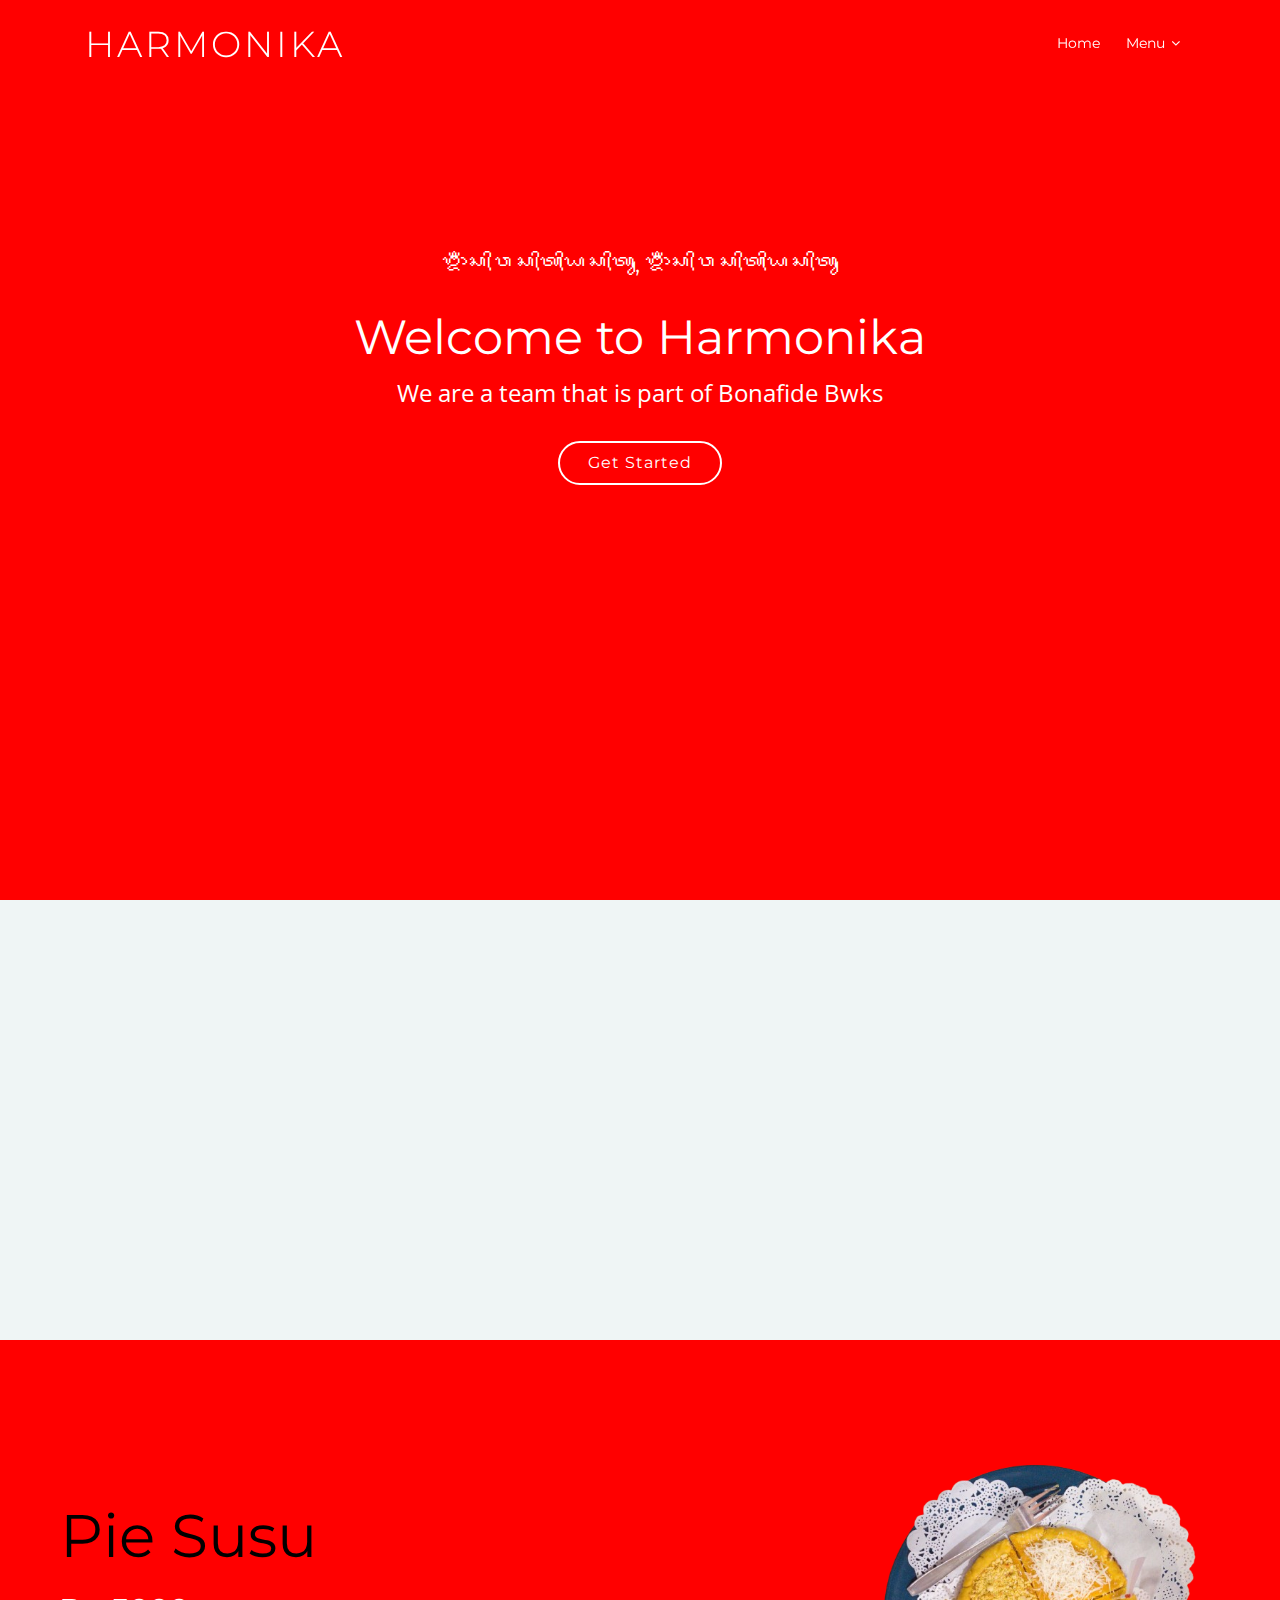
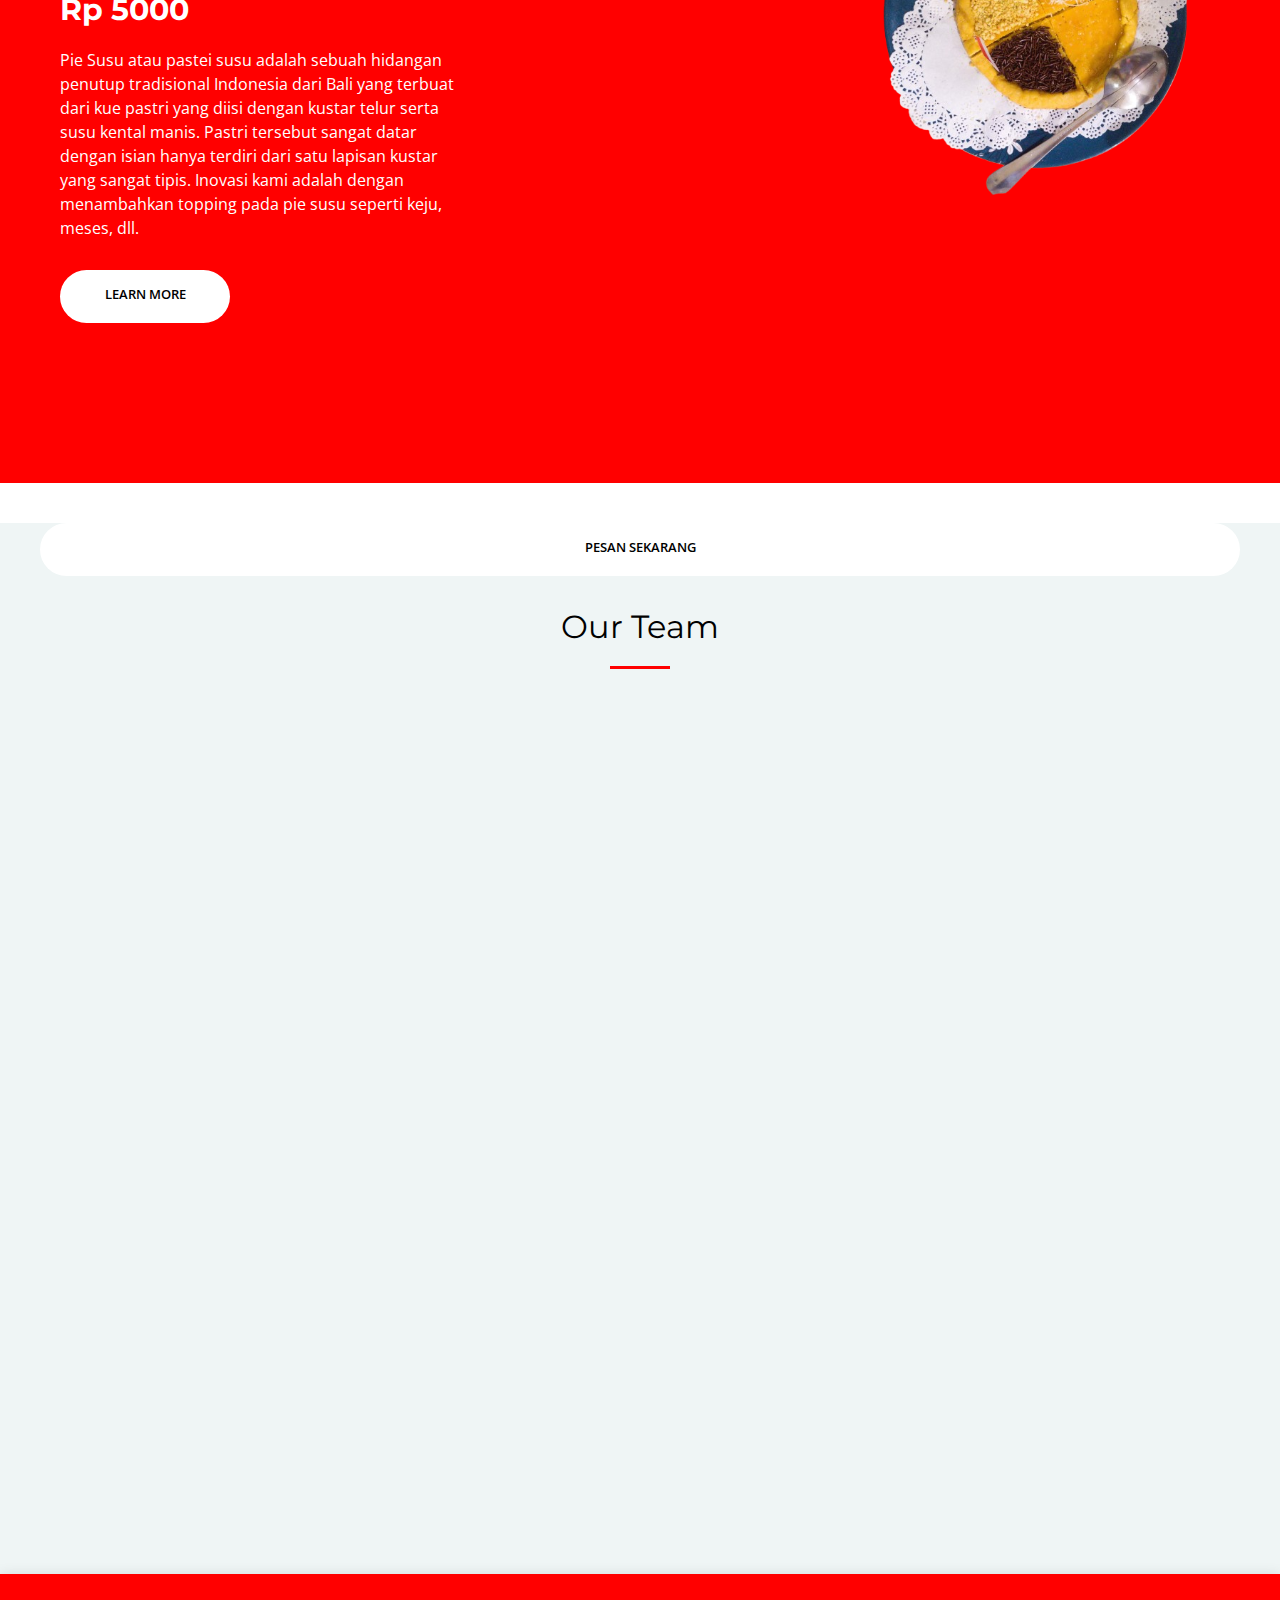
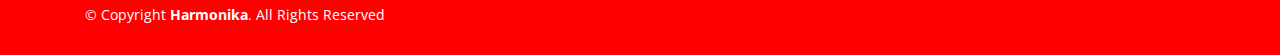
==== commit d4e1dfe6: "Update index.html" ====
--- a/index.html
+++ b/index.html
@@ -148,7 +148,7 @@
 
             
             <div class="kotak-merah>
-            <div class="pie-susu">
+        <div class="pie-susu>
                 <div class="banner">
                   <div class="banner_taital">
                     <h1 class="outstanding_text">
@@ -168,11 +168,12 @@
                         <img src="img/pie-susu.png" />
                     
                     </div>
-                <div class="pesan">
+                 <div class="pesan">
                     <a href="https://wa.me/+6282332832119"
                     >Pesan Sekarang</a>
-            </div>
-            </div>
+                </div>
+            </div>
+        
                                         
                                         
 
--- a/css/style.css
+++ b/css/style.css
@@ -851,63 +851,7 @@
     background: linear-gradient(45deg, #1de099, #1dc8cd);
 }
 
-/* Frequently Asked Questions Section
---------------------------------*/
-#faq {
-    padding: 60px 0;
-}
-
-#faq #faq-list {
-    padding: 0;
-    list-style: none;
-}
-
-#faq #faq-list li {
-    border-bottom: 1px solid #ddd;
-}
-
-#faq #faq-list a {
-    padding: 18px 0;
-    display: block;
-    position: relative;
-    font-family: "Montserrat", sans-serif;
-    font-size: 22px;
-    line-height: 1;
-    font-weight: 300;
-    padding-right: 20px;
-}
-
-#faq #faq-list i {
-    font-size: 24px;
-    position: absolute;
-    right: 0;
-    top: 16px;
-}
-
-#faq #faq-list p {
-    margin-bottom: 20px;
-}
-
-@media (max-width: 768px) {
-    #faq #faq-list a {
-        font-size: 18px;
-    }
-    #faq #faq-list i {
-        top: 13px;
-    }
-}
-
-#faq #faq-list a.collapse {
-    color: #1dc8cd;
-}
-
-#faq #faq-list a.collapsed {
-    color: #000;
-}
-
-#faq #faq-list a.collapsed i::before {
-    content: "\f2c7" !important;
-}
+
 
 /* Our Team Section
 --------------------------------*/
@@ -1162,6 +1106,10 @@
     }
 }
 /* banner section start */
+.kotak-merah {
+  background-color: red;
+}
+
 
 .banner_section {
     width: 100%;
@@ -1279,7 +1227,7 @@
 }
 
 .pesan {
-    width: 250px;
+    margin: 40px;
 }
 
 .pesan a {
